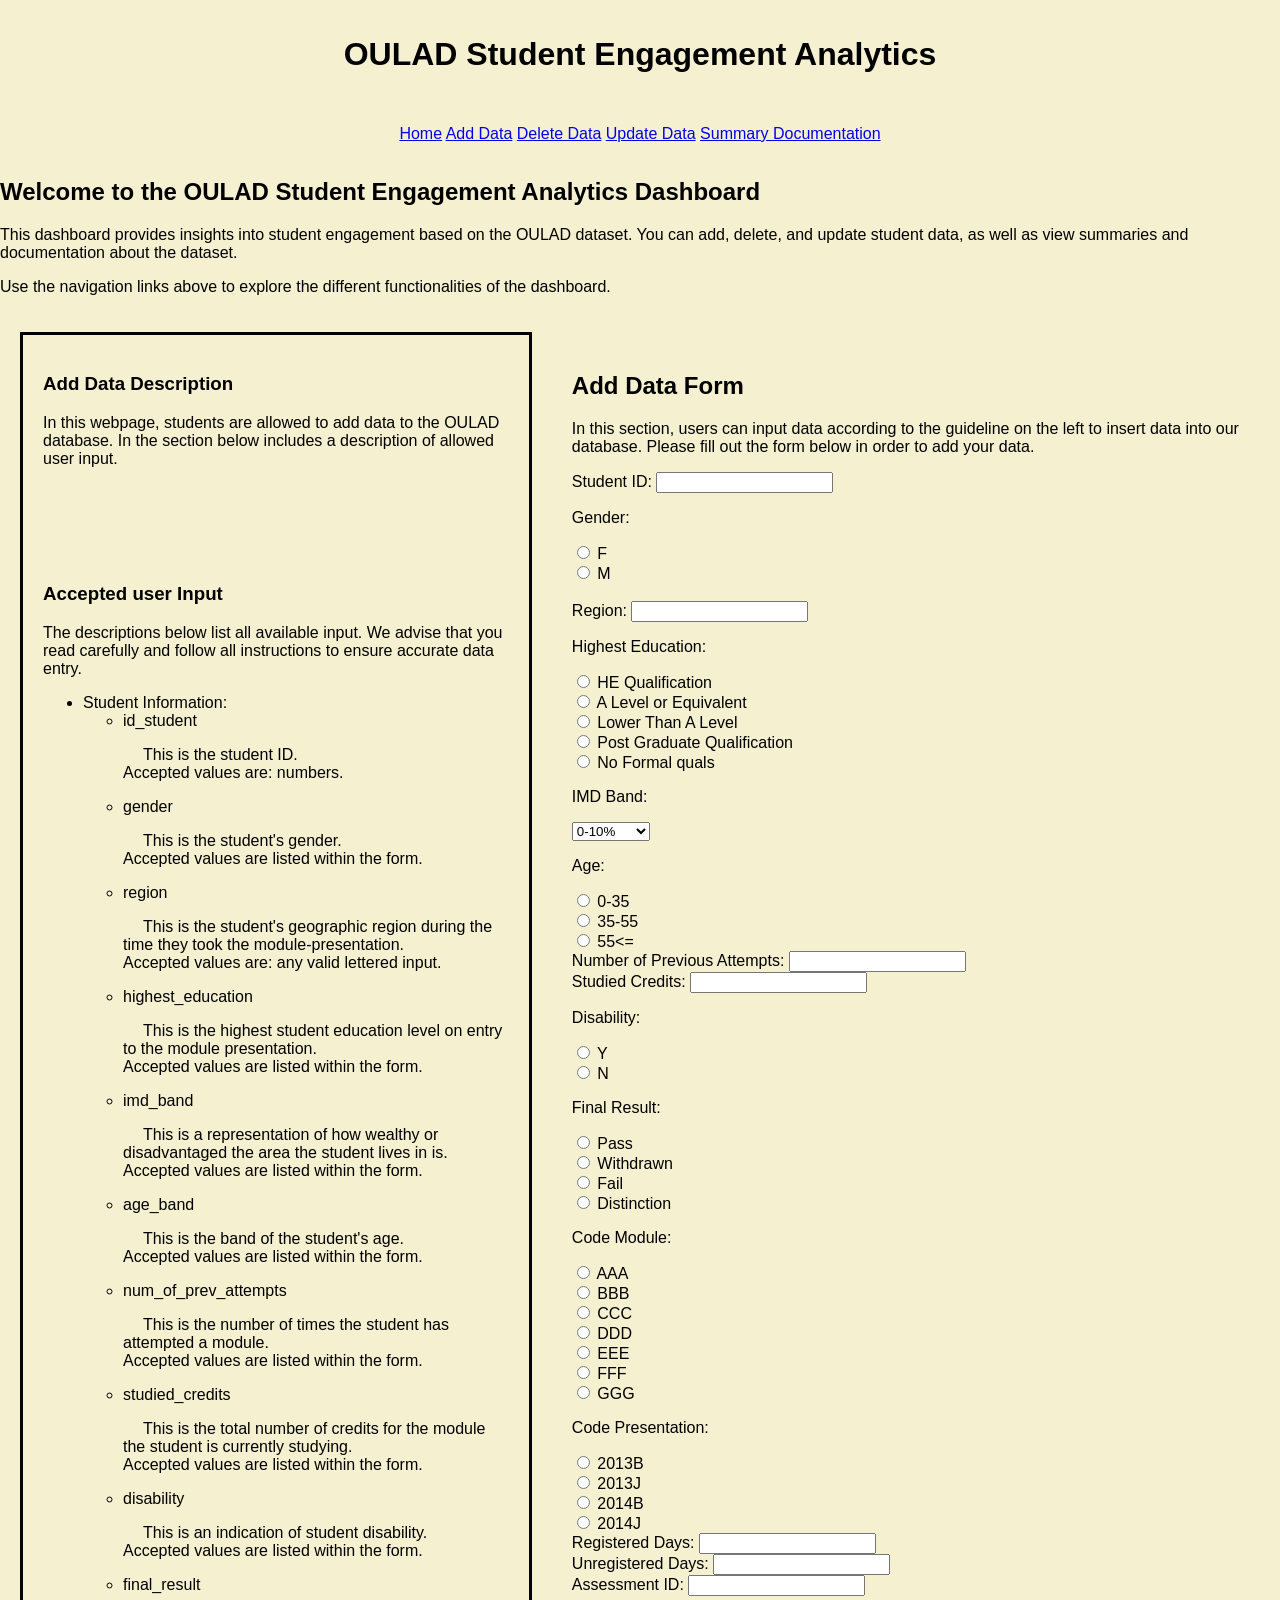
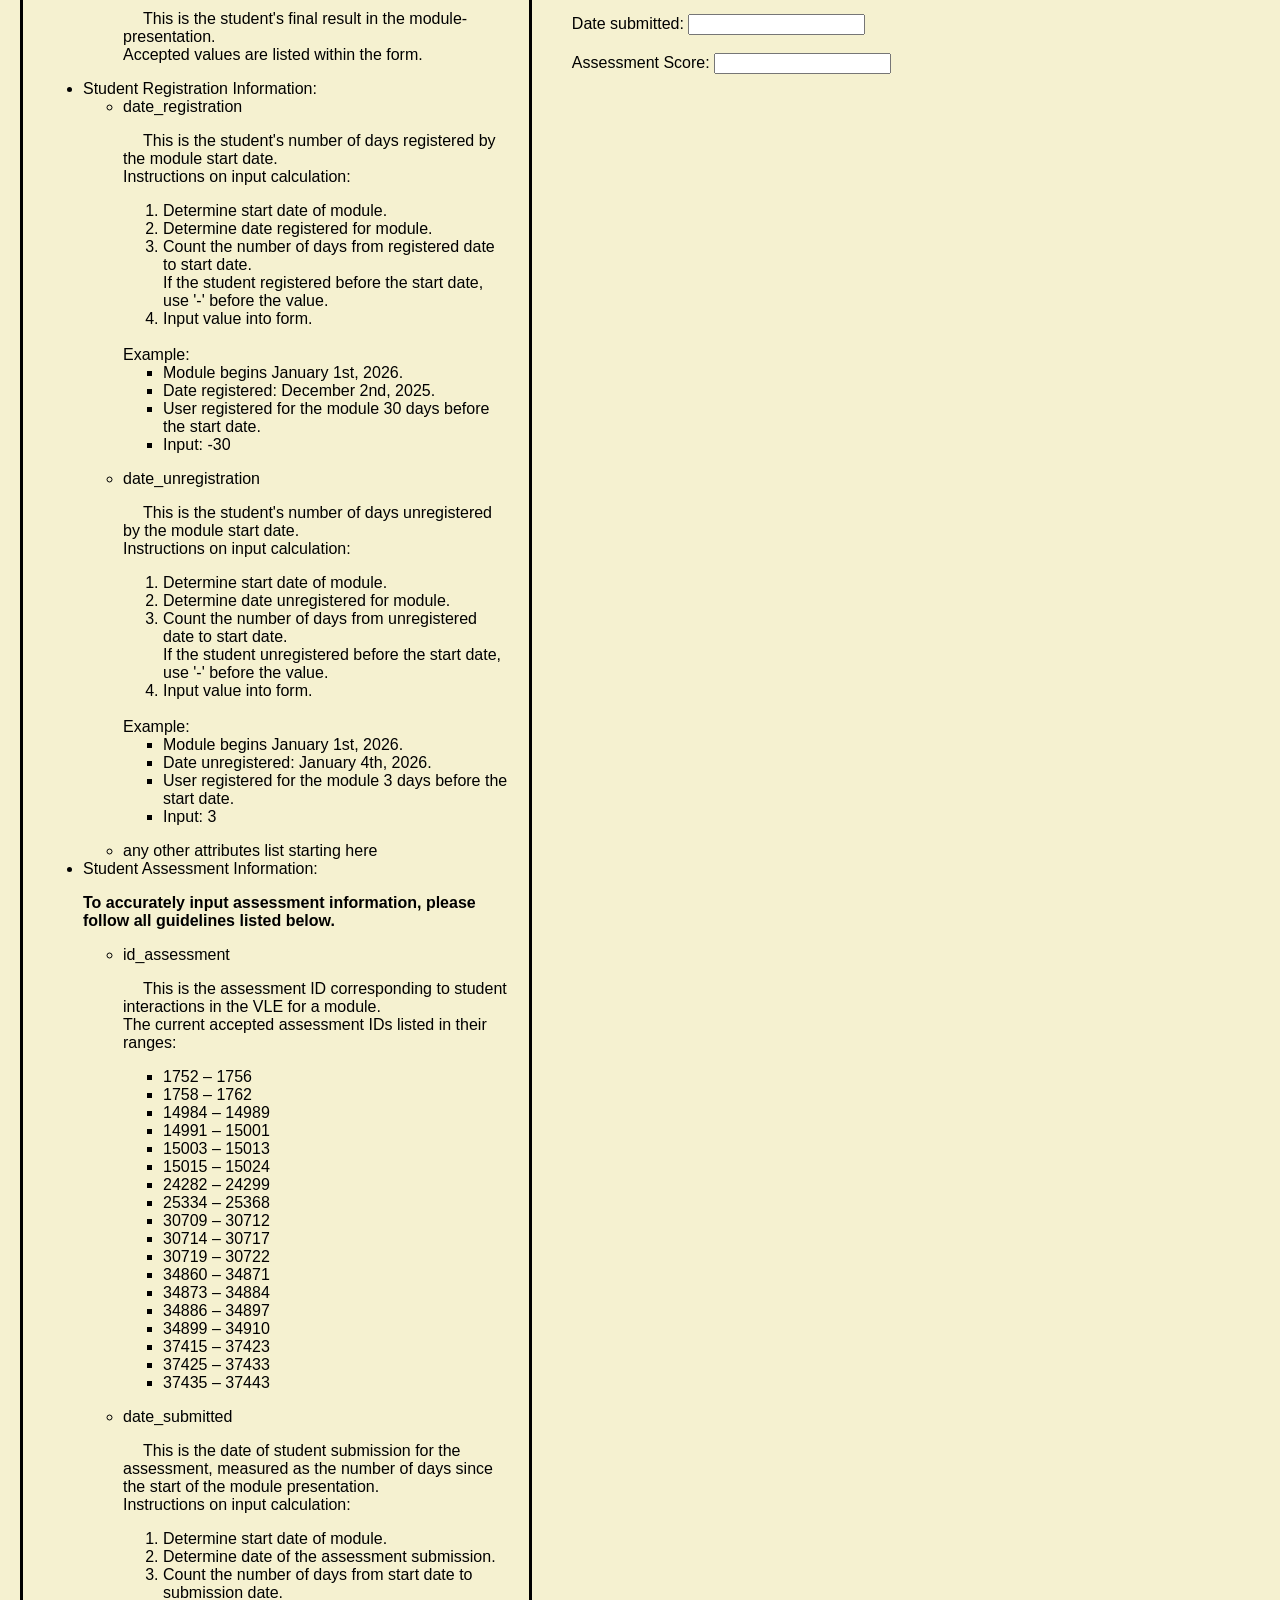
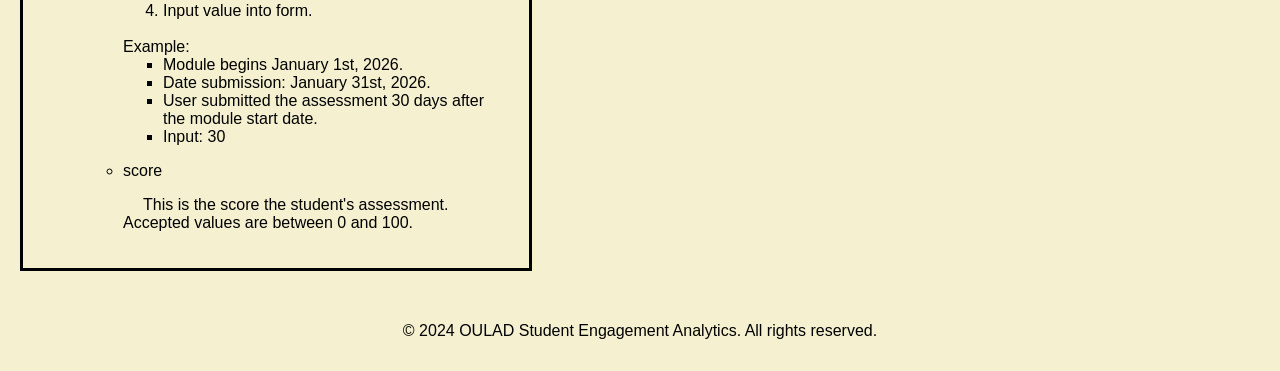
==== add.html @ 252de6c4 "Update add.html" ====
<!DOCTYPE html>
<html lang="en">
<head>
    <meta charset="UTF-8">
    <meta name="viewport" content="width=device-width, initial-scale=1.0">
    <title>Add Data - OULAD</title>
    <link rel="stylesheet" href="style.css">
</head>
<body>
    <header>
        <h1>OULAD Student Engagement Analytics</h1>
    </header>
    <nav>
        <a href="index.html">Home</a>
        <a href="add.html">Add Data</a>
        <a href="delete.html">Delete Data</a>
        <a href="update.html">Update Data</a>
        <a href="summary.html">Summary </a>
        <a href="docs.html">Documentation</a>
    </nav>
    <main>
        <h2>Welcome to the OULAD Student Engagement Analytics Dashboard</h2>
        <p>This dashboard provides insights into student engagement based on the OULAD dataset. You can add, delete, and update student data, as well as view summaries and documentation about the dataset.</p>
        <p>Use the navigation links above to explore the different functionalities of the dashboard.</p>
    </main>

    <div class="main-content">
        <div class="left">
                <div class="box">
                    <h3>Add Data Description</h3>
                    <p>In this webpage, students are allowed to add data to the OULAD database. In the section below includes a description of allowed user input.
                    </p>
                </div>
                <div class="box">
                    <h3>Accepted user Input</h3>
                    <p>The descriptions below list all available input. We advise that you read carefully and follow all instructions to ensure 
                    accurate data entry.</p>

                    <!-- grouping based off tables -->
                    <ul>
                        <li>Student Information:
                            <ul>
                                <li>id_student
                                    <p style="text-indent: 20px;">This is the student ID.<br>
                                    Accepted values are: numbers.
                                    </p>
                                </li>
                                <li>gender
                                    <p style="text-indent: 20px;">This is the student's gender.<br>
                                    Accepted values are listed within the form.
                                    </p>
                                </li>
                                <li>region
                                    <p style="text-indent: 20px;">This is the student's geographic region during the time they took the module-presentation.<br>
                                    Accepted values are: any valid lettered input.
                                    </p>
                                </li>
                                <li>highest_education
                                    <p style="text-indent: 20px;">This is the highest student education level on entry to the module presentation.<br>
                                    Accepted values are listed within the form.
                                    </p>
                                </li>
                                <li>imd_band
                                    <p style="text-indent: 20px;">This is a representation of how wealthy or disadvantaged the area the student lives in is.<br>
                                    Accepted values are listed within the form.
                                    </p>
                                </li>
                                <li>age_band
                                    <p style="text-indent: 20px;">This is the band of the student's age.<br>
                                    Accepted values are listed within the form.
                                    </p>
                                </li>
                                <li>num_of_prev_attempts
                                    <p style="text-indent: 20px;">This is the number of times the student has attempted a module.<br>
                                    Accepted values are listed within the form.
                                    </p>
                                </li>
                                <li>studied_credits
                                    <p style="text-indent: 20px;">This is the total number of credits for the module the student is currently studying.<br>
                                    Accepted values are listed within the form.
                                    </p>
                                </li>
                                <li>disability
                                    <p style="text-indent: 20px;">This is an indication of student disability.<br>
                                    Accepted values are listed within the form.
                                    </p>
                                </li>
                                <li>final_result
                                    <p style="text-indent: 20px;">This is the student's final result in the module-presentation.<br>
                                    Accepted values are listed within the form.
                                    </p>
                                </li>
                            </ul>
                        </li>
                        <li>Student Registration Information:
                            <ul>
                                <li>date_registration
                                    <p style="text-indent: 20px;">This is the student's number of days registered by the module start date.<br>
                                        Instructions on input calculation:
                                        <ol>
                                            <li>Determine start date of module.</li>
                                            <li>Determine date registered for module.</li>
                                            <li>Count the number of days from registered date to start date.<br>
                                            If the student registered before the start date, use '-' before the value.</li>
                                            <li>Input value into form.</li>
                                        </ol>
                                        <br>
                                        Example:<br>
                                        <ul>
                                            <li>Module begins January 1st, 2026.</li>
                                            <li>Date registered: December 2nd, 2025.</li>
                                            <li>User registered for the module 30 days before the start date.</li>
                                            <li>Input: -30</li>
                                        </ul>
                                    </p> 
                                </li>
                                <li>date_unregistration
                                    <p style="text-indent: 20px;">This is the student's number of days unregistered by the module start date.<br>
                                        Instructions on input calculation:
                                        <ol>
                                            <li>Determine start date of module.</li>
                                            <li>Determine date unregistered for module.</li>
                                            <li>Count the number of days from unregistered date to start date.<br>
                                            If the student unregistered before the start date, use '-' before the value.</li>
                                            <li>Input value into form.</li>
                                        </ol>
                                        <br>
                                        Example:<br>
                                        <ul>
                                            <li>Module begins January 1st, 2026.</li>
                                            <li>Date unregistered: January 4th, 2026.</li>
                                            <li>User registered for the module 3 days before the start date.</li>
                                            <li>Input: 3</li>
                                        </ul>
                                    </p> 
                                </li>
                                <li>any other attributes list starting here</li>
                            </ul>
                        </li>
                        <li>Student Assessment Information:
                            <p><strong>To accurately input assessment information, please follow all guidelines listed below.</strong></p>
                            <ul>
                                <li>id_assessment
                                    <p style="text-indent: 20px;">This is the assessment ID corresponding to student interactions in the VLE for a module.<br>
                                        The current accepted assessment IDs listed in their ranges:<br>
                                        <ul>
                                            <li>1752 – 1756</li>
                                            <li>1758 – 1762</li>
                                            <li>14984 – 14989</li>
                                            <li>14991 – 15001</li>
                                            <li>15003 – 15013</li>
                                            <li>15015 – 15024</li>
                                            <li>24282 – 24299</li>
                                            <li>25334 – 25368</li>
                                            <li>30709 – 30712</li>
                                            <li>30714 – 30717</li>
                                            <li>30719 – 30722</li>
                                            <li>34860 – 34871</li>
                                            <li>34873 – 34884</li>
                                            <li>34886 – 34897</li>
                                            <li>34899 – 34910</li>
                                            <li>37415 – 37423</li>
                                            <li>37425 – 37433</li>
                                            <li>37435 – 37443</li>
                                        </ul>
                                    </p>
                                </li>
                                <li>date_submitted
                                    <p style="text-indent: 20px;">This is the date of student submission for the assessment, measured as the number of days since the start of the module presentation.<br>
                                        Instructions on input calculation:
                                        <ol>
                                            <li>Determine start date of module.</li>
                                            <li>Determine date of the assessment submission.</li>
                                            <li>Count the number of days from start date to submission date.<br>
                                            <li>Input value into form.</li>
                                        </ol>
                                        <br>
                                        Example:<br>
                                        <ul>
                                            <li>Module begins January 1st, 2026.</li>
                                            <li>Date submission: January 31st, 2026.</li>
                                            <li>User submitted the assessment 30 days after the module start date.</li>
                                            <li>Input: 30</li>
                                        </ul>
                                    </p>
                                </li>
                                <li>score
                                    <p style="text-indent: 20px;">This is the score the student's assessment.<br>
                                        Accepted values are between 0 and 100.
                                </li>
                            </ul>
                        </li>
                    </ul>

                </div>
        </div>

        <div class="right">
            <div class="box big">
                <h2>Add Data Form</h2>
                <p>In this section, users can input data according to the guideline on the left to insert data into our database. Please fill out the form below in order to add your data.</p>

                <!-- STUDENT INPUT FORM -->
                <form>
                    <label for="id_student">Student ID:</label>
                    <input type="text" id="id_student" name="id_student">

                    <p>Gender:</p>
                    <input type="radio" id="female" name="gender" value="F">
                    <label for="female">F</label><br>
                    <input type="radio" id="male" name="gender" value="M">
                    <label for="male">M</label><br>

                    <br>

                    <label for="region">Region:</label>
                    <input type="text" id="region" name="region">

                    <p>Highest Education:</p>
                    <input type="radio" id="HEQual" name="highest_education" value="HE">
                    <label for="HEQual">HE Qualification</label><br>
                    <input type="radio" id="AboveALvl" name="highest_education" value="AboveA">
                    <label for="AboveALvl">A Level or Equivalent</label><br>
                    <input type="radio" id="BelowALvl" name="highest_education" value="BelowA">
                    <label for="BelowALvl">Lower Than A Level</label><br>
                    <input type="radio" id="PostGrad" name="highest_education" value="PostGQual">
                    <label for="PostGrad">Post Graduate Qualification</label><br>
                    <input type="radio" id="NoQual" name="highest_education" value="NoFQual">
                    <label for="NoQual">No Formal quals</label><br>

                    <p>IMD Band:</p>
                    <select name="imd_band">
                      <option value="0-10%">0-10%</option>
                      <option value="10-20%">10-20%</option>
                      <option value="20-30%">20-30%</option>
                      <option value="30-40%">30-40%</option>
                      <option value="40-50%">40-50%</option>
                      <option value="50-60%">50-60%</option>
                      <option value="60-70%">60-70%</option>
                      <option value="70-80%">70-80%</option>
                      <option value="80-90%">80-90%</option>
                      <option value="90-100%">90-100%</option>
                      <option value="NULL">Unknown</option>
                    </select>

                    <p>Age:</p>
                    <input type="radio" id="under35" name="age_band" value="under35">
                    <label for="under35">0-35</label><br>
                    <input type="radio" id="35to55" name="age_band" value="35to55">
                    <label for="35to55">35-55</label><br>
                    <input type="radio" id="over55" name="age_band" value="over55">
                    <label for="over55">55<=</label><br>

                    <label for="num_of_prev_attempts">Number of Previous Attempts:</label>
                    <input type="text" id="num_of_prev_attempts" name="num_of_prev_attempts"><br>

                    <label for="studiedCredits">Studied Credits:</label>
                    <input type="text" id="studiedCredits" name="studied_credits">

                    <p>Disability:</p>
                    <input type="radio" id="yes" name="disability" value="Y">
                    <label for="yes">Y</label><br>
                    <input type="radio" id="no" name="disability" value="N">
                    <label for="no">N</label><br>

                    <p>Final Result:</p>
                    <input type="radio" id="pass" name="final_result" value="P">
                    <label for="pass">Pass</label><br>
                    <input type="radio" id="withdrawn" name="final_result" value="W">
                    <label for="withdrawn">Withdrawn</label><br>
                    <input type="radio" id="fail" name="final_result" value="F">
                    <label for="fail">Fail</label><br>
                    <input type="radio" id="distinction" name="final_result" value="D">
                    <label for="distinction">Distinction</label>

                    <!-- STUDENT MODULE REGISTRATION INFO -->
                    
                    <p>Code Module:</p>
                    <input type="radio" id="aaa" name="code_module" value="A">
                    <label for="aaa">AAA</label><br>
                    <input type="radio" id="bbb" name="code_module" value="B">
                    <label for="bbb">BBB</label><br>
                    <input type="radio" id="ccc" name="code_module" value="C">
                    <label for="ccc">CCC</label><br>
                    <input type="radio" id="ddd" name="code_module" value="D">
                    <label for="ddd">DDD</label><br>
                    <input type="radio" id="eee" name="code_module" value="E">
                    <label for="eee">EEE</label><br>
                    <input type="radio" id="fff" name="code_module" value="F">
                    <label for="fff">FFF</label><br>
                    <input type="radio" id="ggg" name="code_module" value="G">
                    <label for="ggg">GGG</label>

                    <p>Code Presentation:</p>
                    <input type="radio" id="2013B" name="code_presentation" value="3B">
                    <label for="2013B">2013B</label><br>
                    <input type="radio" id="2013J" name="code_presentation" value="3J">
                    <label for="2013J">2013J</label><br>
                    <input type="radio" id="2014B" name="code_presentation" value="4B">
                    <label for="2014B">2014B</label><br>
                    <input type="radio" id="2014J" name="code_presentation" value="4J">
                    <label for="2014J">2014J</label><br>

                    <label for="registeredDays">Registered Days:</label>
                    <input type="text" id="registeredDays" name="date_registration"><br>

                    <label for="unregisteredDays">Unregistered Days:</label>
                    <input type="text" id="unregisteredDays" name="date_unregistration"><br>

                    <!-- STUDENT ASSESSMENT INFO -->

                    <label for="assessmentID">Assessment ID:</label>
                    <input type="text" id="id_assessment" name="assessID"><br>
                        
                    <br>
                    
                    <label for="submissionDate">Date submitted:</label>
                    <input type="text" id="date_submitted" name="subDate"><br>

                     <br>

                    <label for="score">Assessment Score:</label>
                    <input type="text" id="score" name="score"><br>

                    
                </form>
                
            </div>
        </div>
    </div>
    
    
    <footer>
        <p>&copy; 2024 OULAD Student Engagement Analytics. All rights reserved.</p>
    </footer>
</body>
</html>
---- style.css ----
body {
  font-family: Arial, sans-serif;
  margin: 0;
  padding: 0;
  background-color: #f5f1d0;
}

header, nav, footer {
  padding: 15px;
  text-align: center;
}

.main-content {
  display: flex;
  gap: 20px;
  padding: 20px;
}

.left {
  display: flex;
  flex-direction: column;
  border-style: solid;
  gap: 40px;
  width: 50%;
}

.right {
  width: 70%;
}

.box {
  padding: 20px;
  min-height: 100px;
}
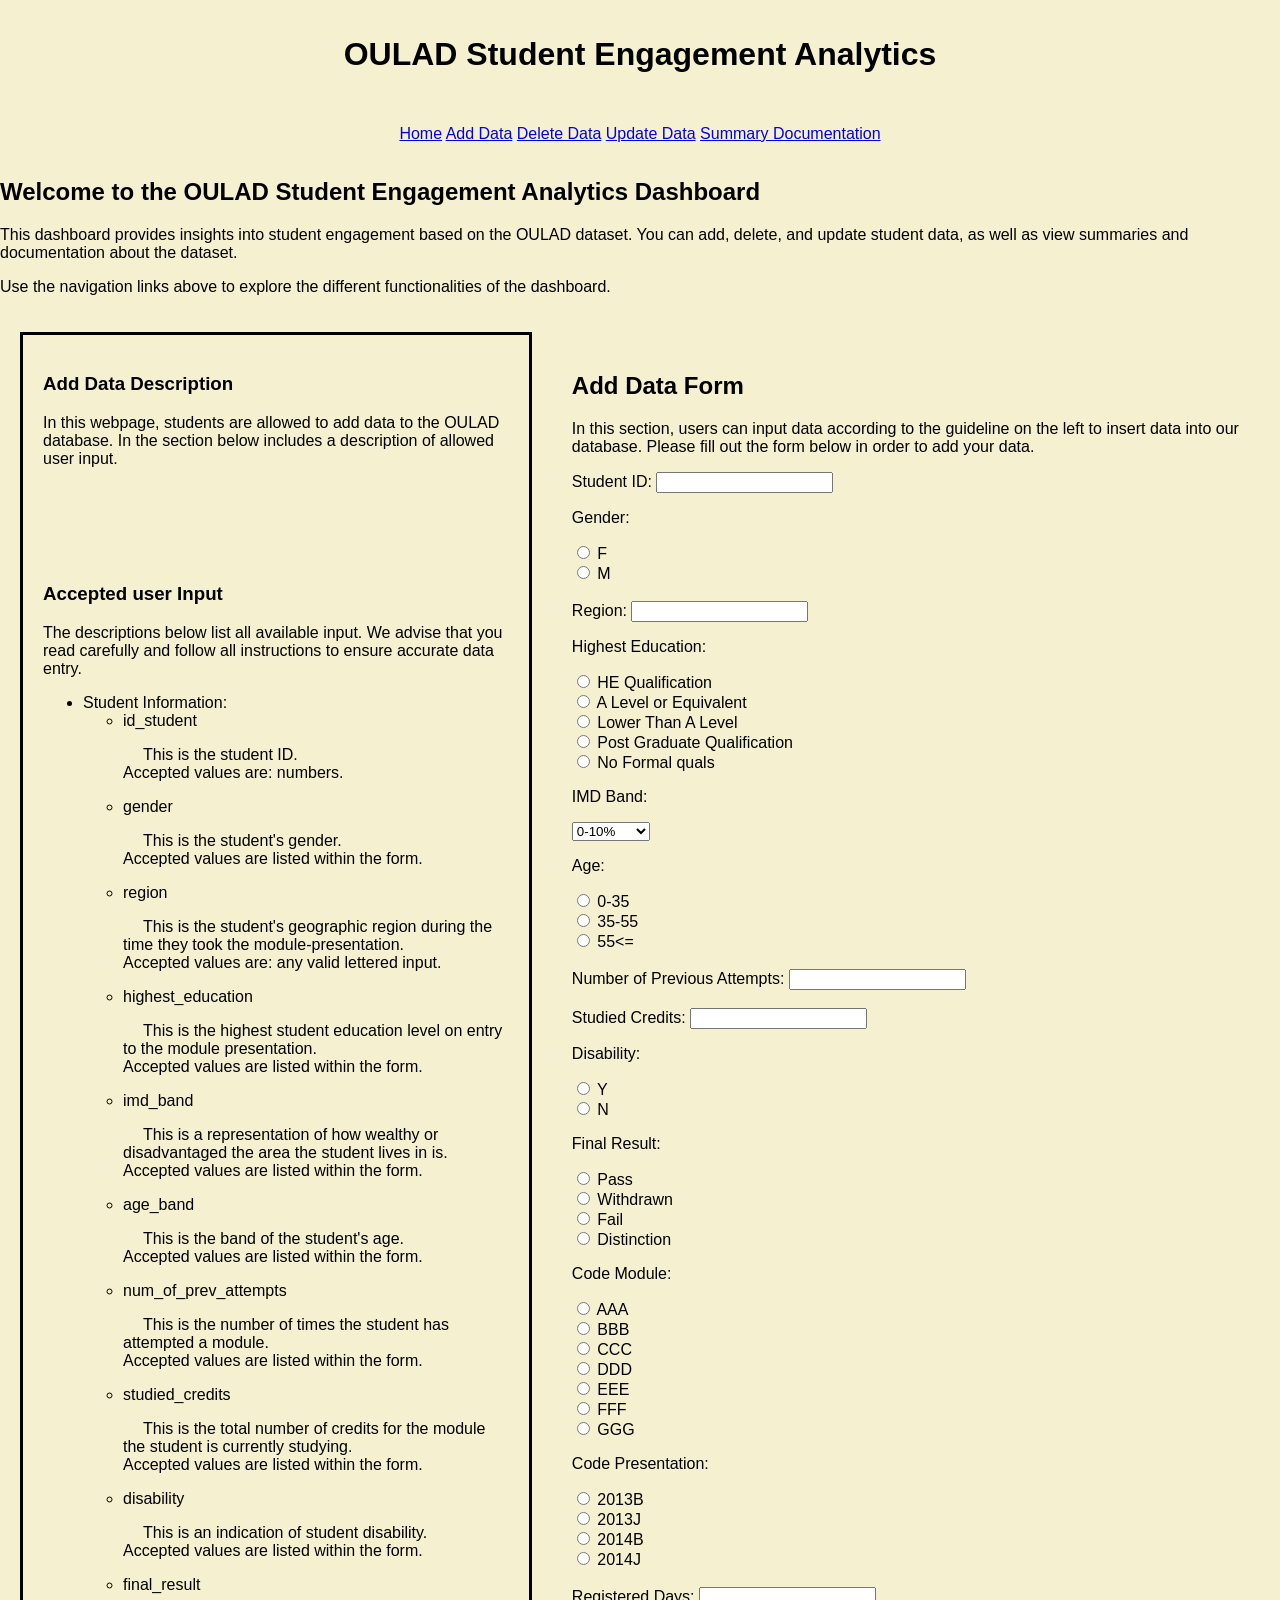
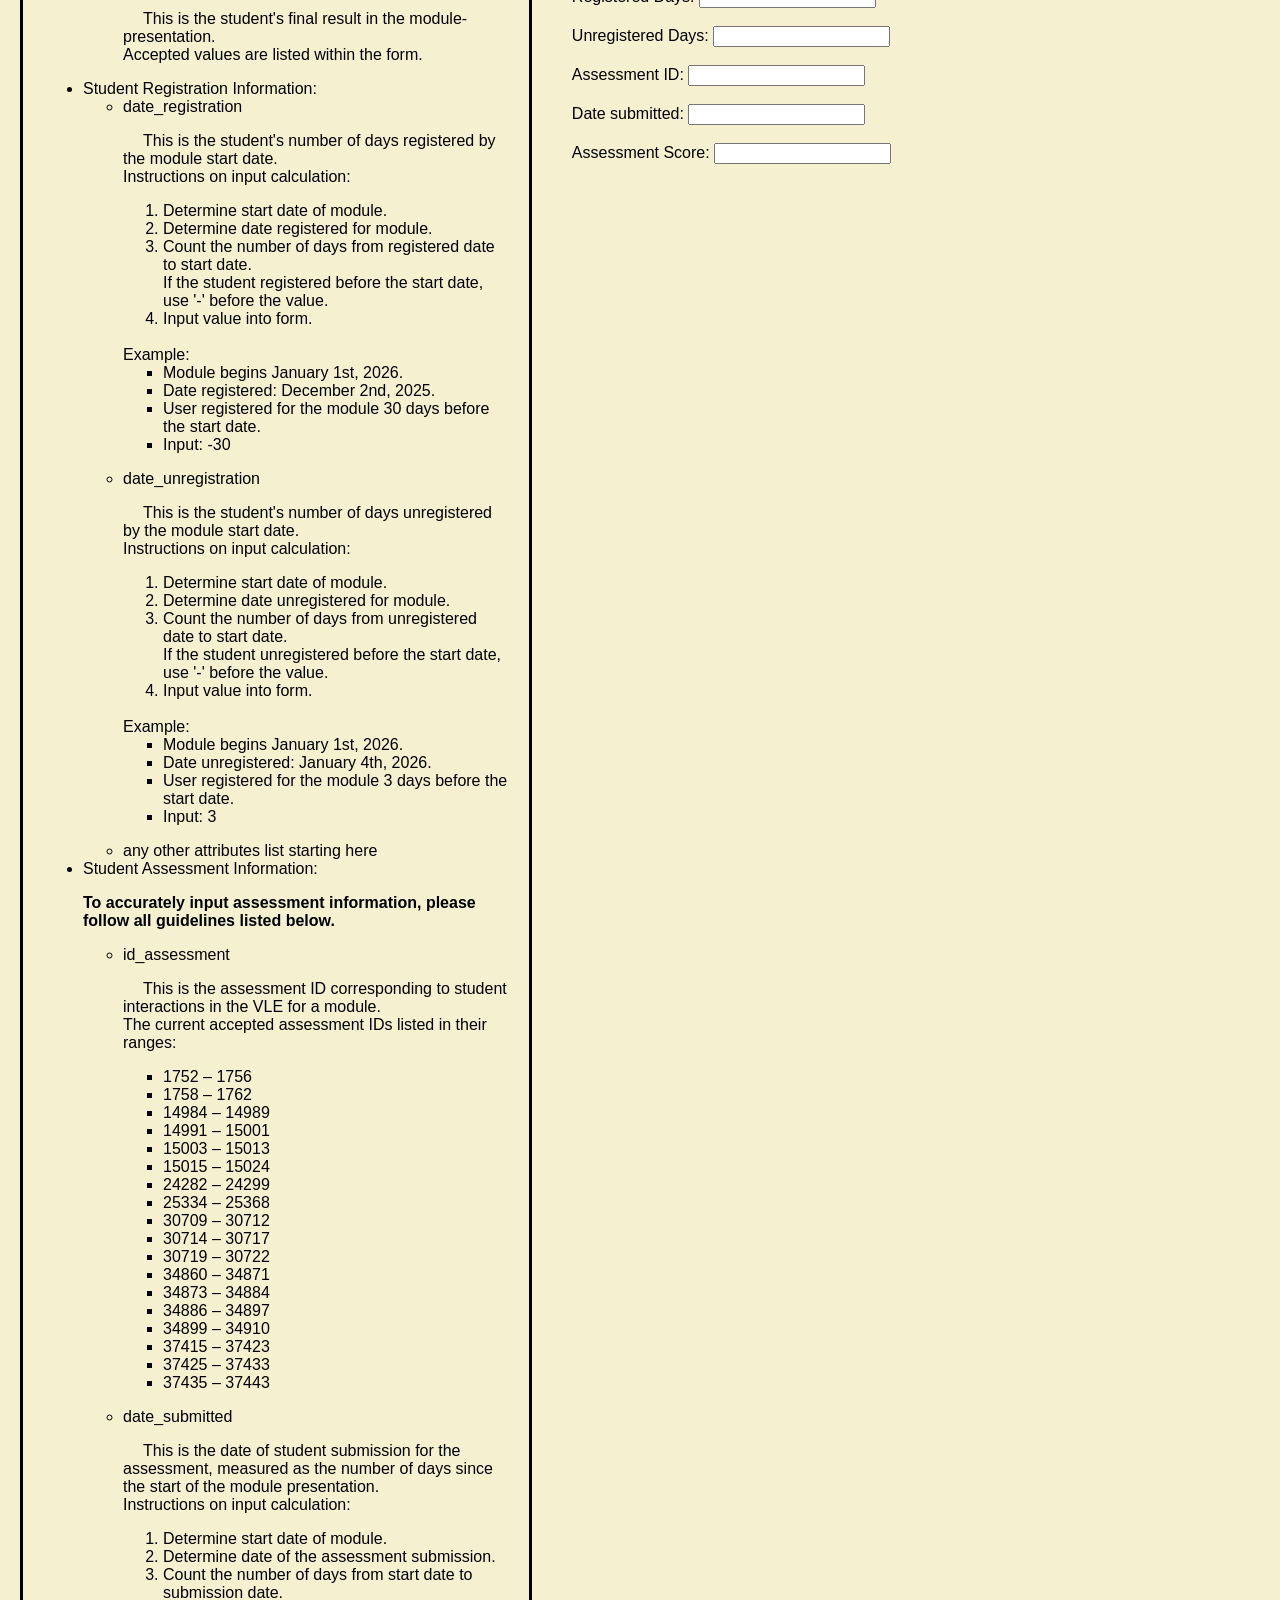
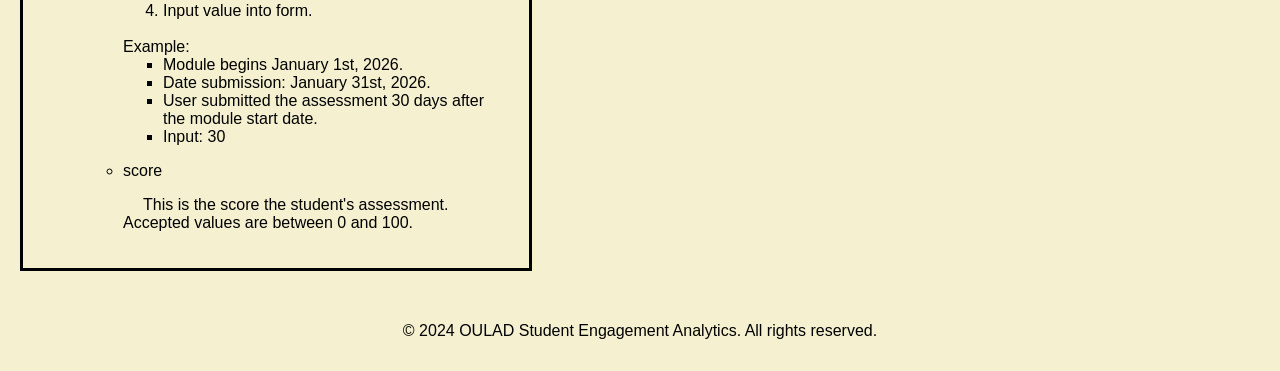
==== commit 6097c56b: "Update add.html" ====
--- a/add.html
+++ b/add.html
@@ -251,8 +251,12 @@
                     <input type="radio" id="over55" name="age_band" value="over55">
                     <label for="over55">55<=</label><br>
 
+                    <br>
+
                     <label for="num_of_prev_attempts">Number of Previous Attempts:</label>
                     <input type="text" id="num_of_prev_attempts" name="num_of_prev_attempts"><br>
+
+                    <br>
 
                     <label for="studiedCredits">Studied Credits:</label>
                     <input type="text" id="studiedCredits" name="studied_credits">
@@ -301,11 +305,17 @@
                     <input type="radio" id="2014J" name="code_presentation" value="4J">
                     <label for="2014J">2014J</label><br>
 
+                    <br>
+
                     <label for="registeredDays">Registered Days:</label>
                     <input type="text" id="registeredDays" name="date_registration"><br>
 
+                    <br>
+
                     <label for="unregisteredDays">Unregistered Days:</label>
                     <input type="text" id="unregisteredDays" name="date_unregistration"><br>
+
+                    <br>
 
                     <!-- STUDENT ASSESSMENT INFO -->
 
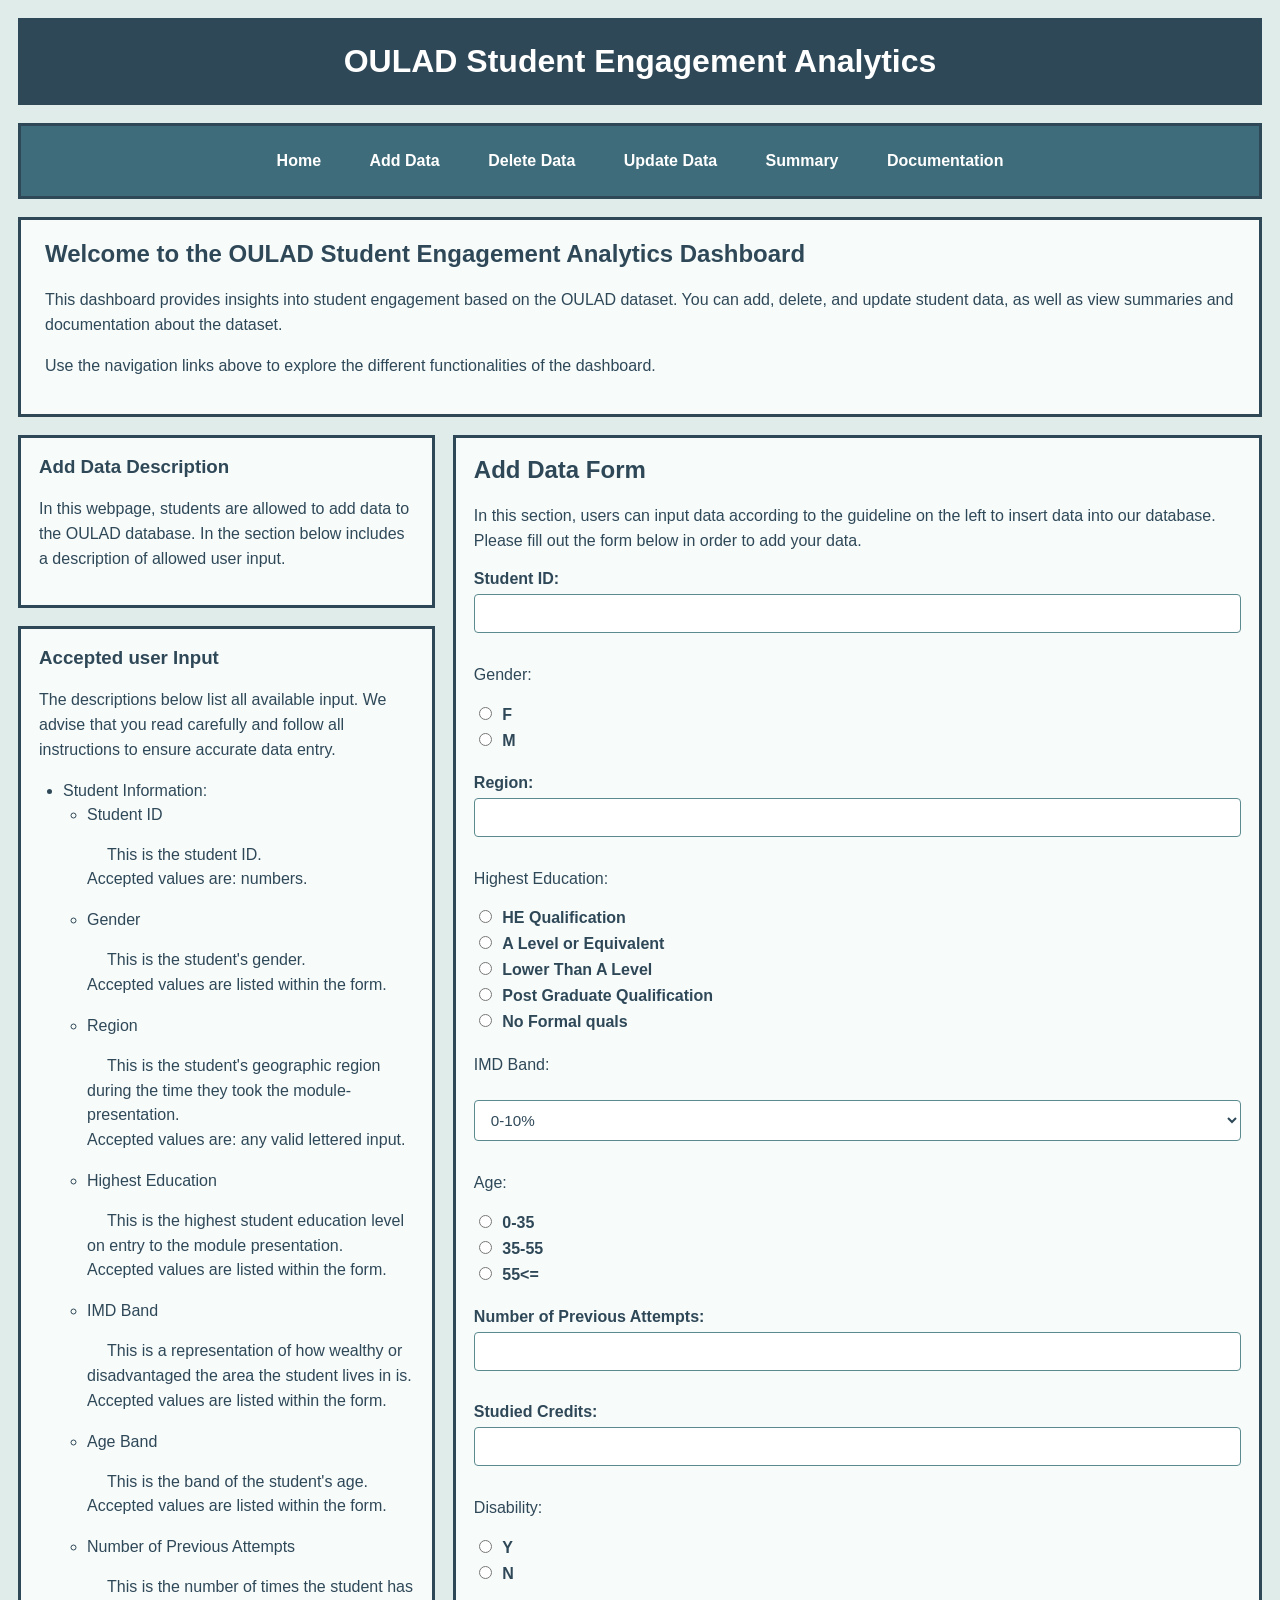
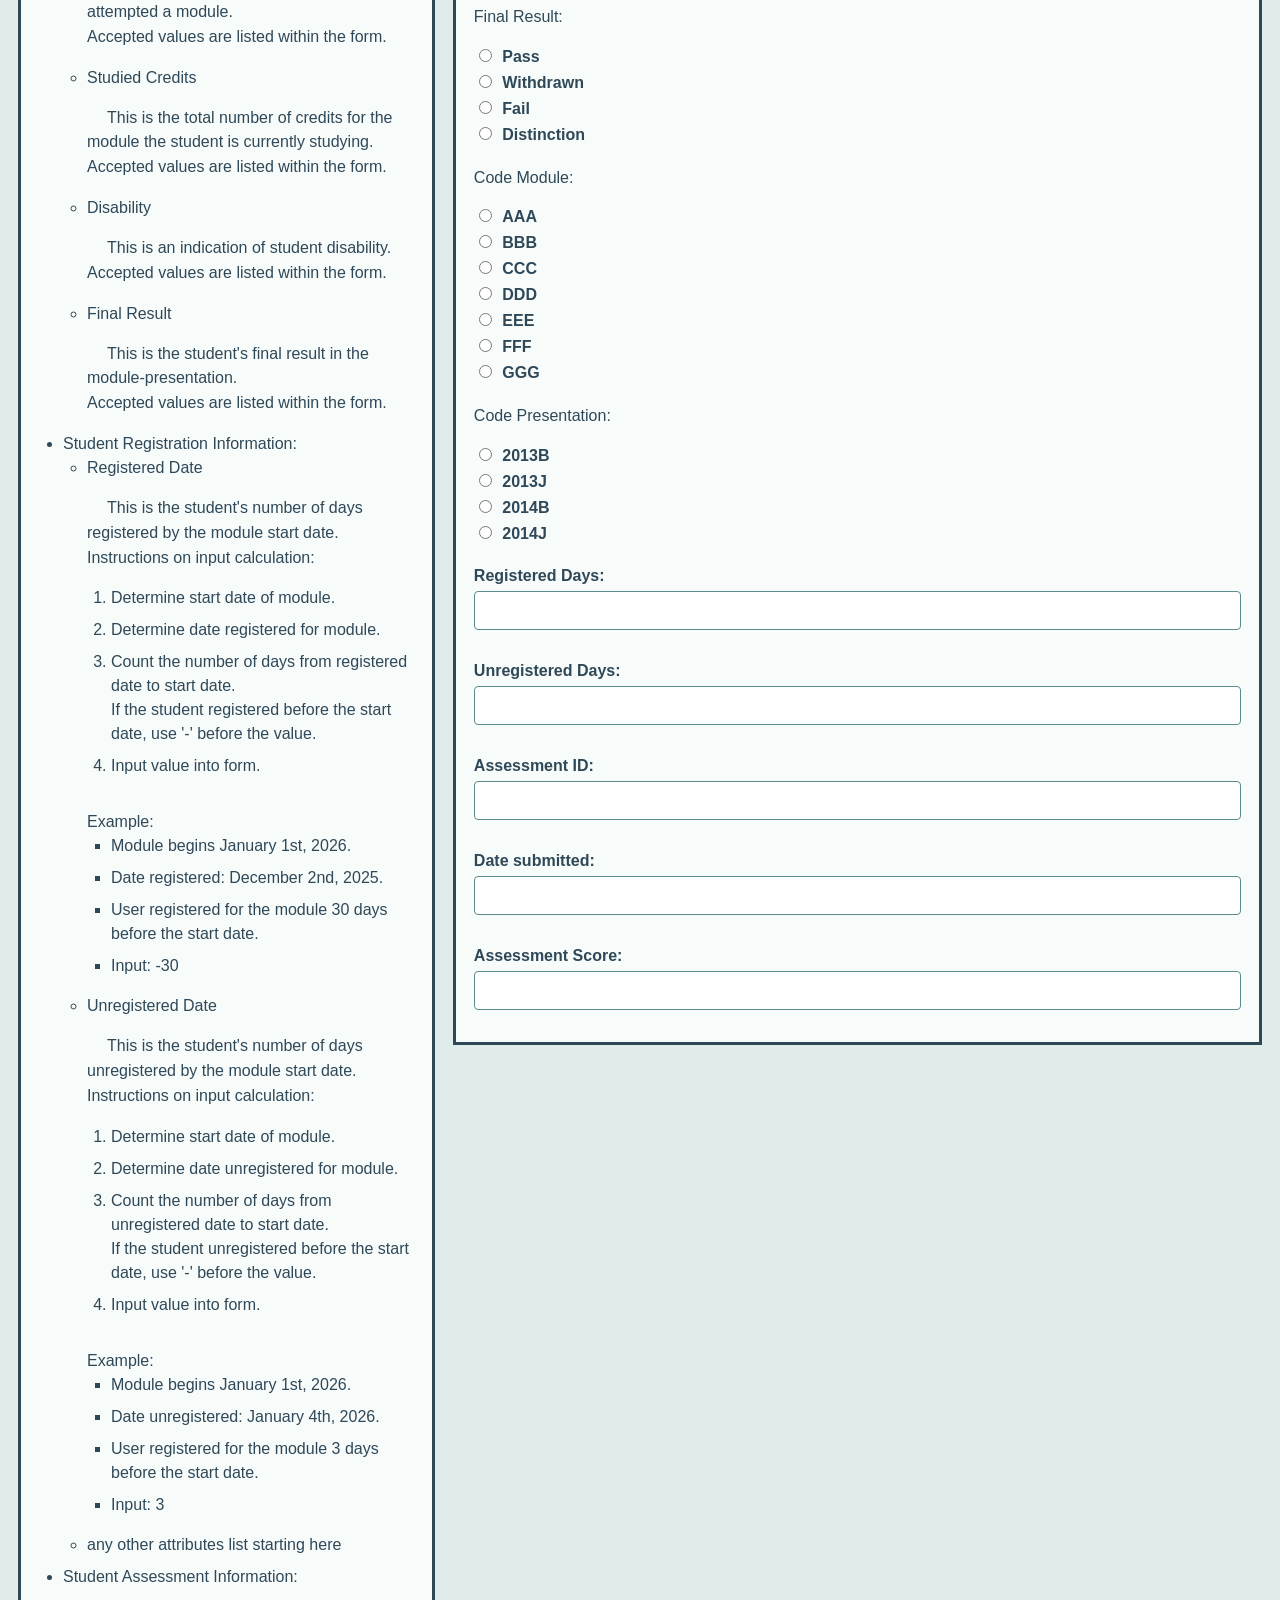
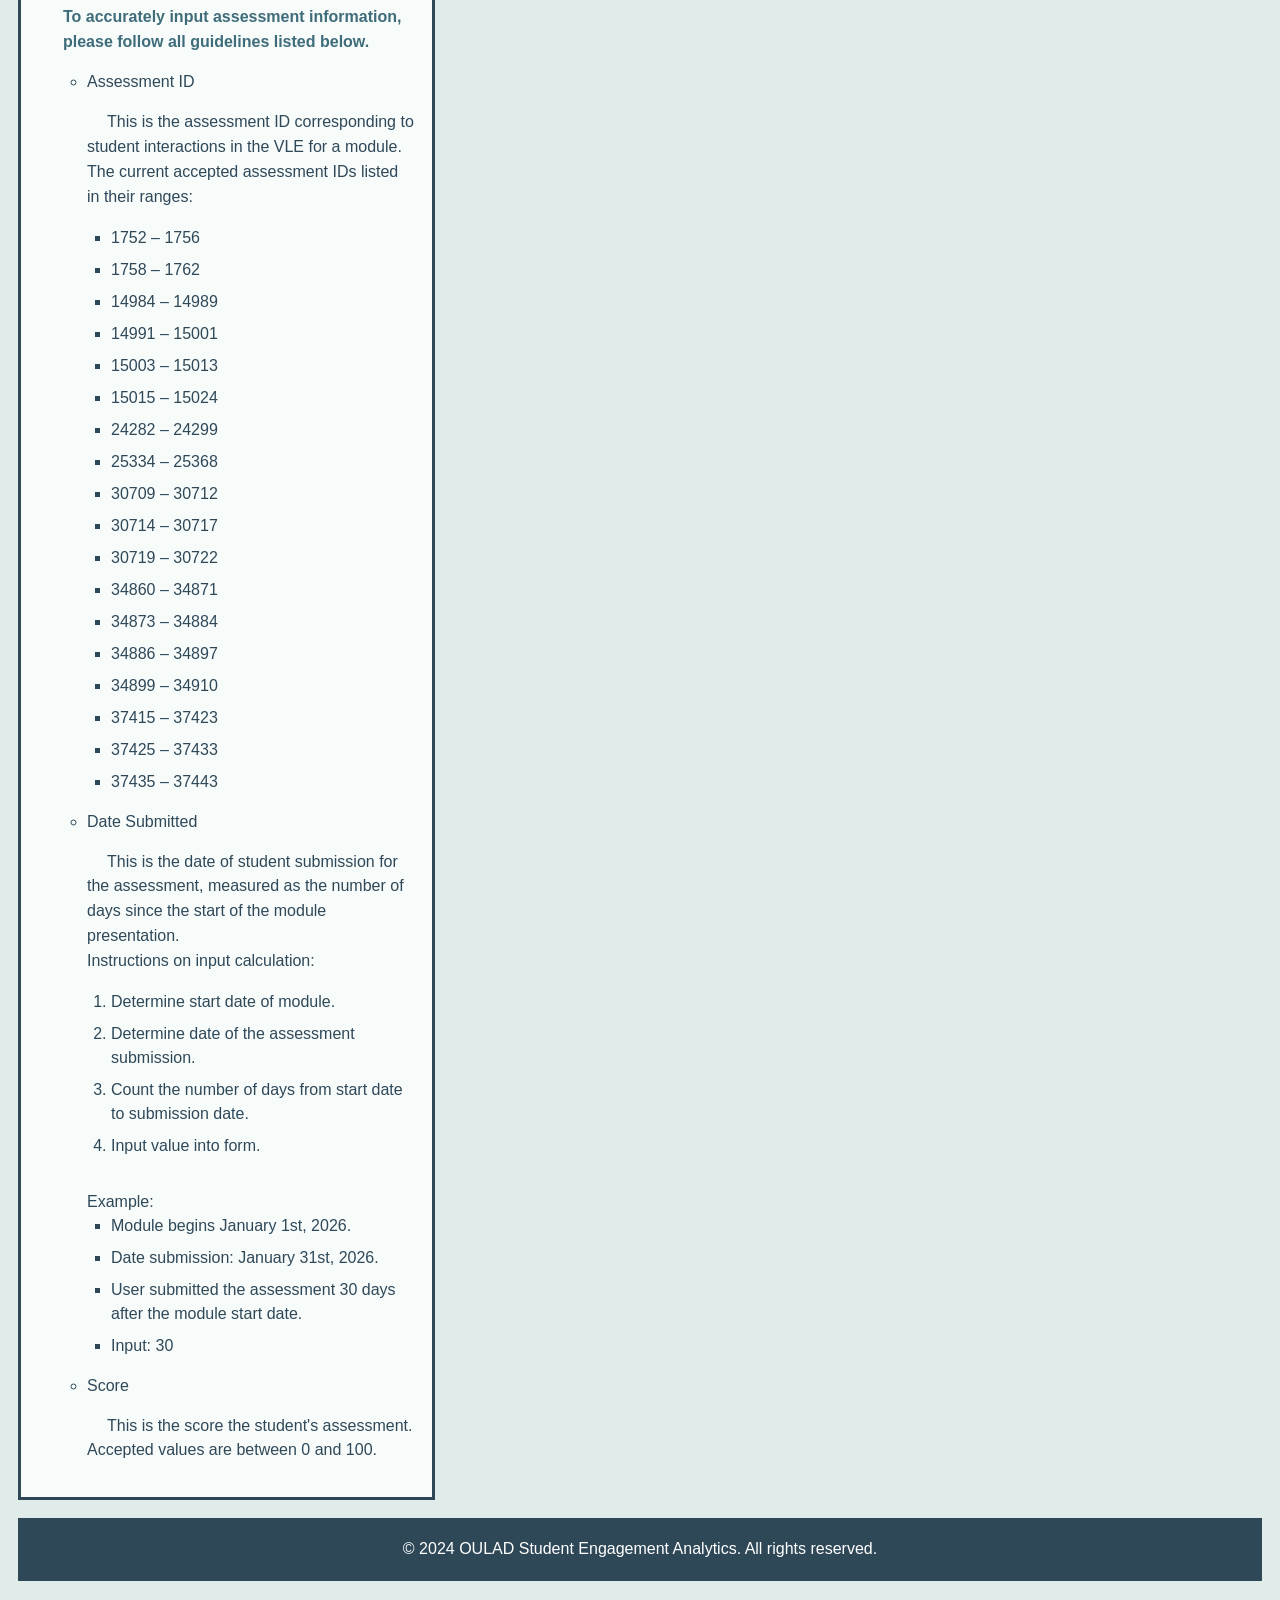
==== commit 63995e58: "Update add.html" ====
--- a/add.html
+++ b/add.html
@@ -40,52 +40,52 @@
                     <ul>
                         <li>Student Information:
                             <ul>
-                                <li>id_student
+                                <li>Student ID
                                     <p style="text-indent: 20px;">This is the student ID.<br>
                                     Accepted values are: numbers.
                                     </p>
                                 </li>
-                                <li>gender
+                                <li>Gender
                                     <p style="text-indent: 20px;">This is the student's gender.<br>
                                     Accepted values are listed within the form.
                                     </p>
                                 </li>
-                                <li>region
+                                <li>Region
                                     <p style="text-indent: 20px;">This is the student's geographic region during the time they took the module-presentation.<br>
                                     Accepted values are: any valid lettered input.
                                     </p>
                                 </li>
-                                <li>highest_education
+                                <li>Highest Education
                                     <p style="text-indent: 20px;">This is the highest student education level on entry to the module presentation.<br>
                                     Accepted values are listed within the form.
                                     </p>
                                 </li>
-                                <li>imd_band
+                                <li>IMD Band
                                     <p style="text-indent: 20px;">This is a representation of how wealthy or disadvantaged the area the student lives in is.<br>
                                     Accepted values are listed within the form.
                                     </p>
                                 </li>
-                                <li>age_band
+                                <li>Age Band
                                     <p style="text-indent: 20px;">This is the band of the student's age.<br>
                                     Accepted values are listed within the form.
                                     </p>
                                 </li>
-                                <li>num_of_prev_attempts
+                                <li>Number of Previous Attempts
                                     <p style="text-indent: 20px;">This is the number of times the student has attempted a module.<br>
                                     Accepted values are listed within the form.
                                     </p>
                                 </li>
-                                <li>studied_credits
+                                <li>Studied Credits
                                     <p style="text-indent: 20px;">This is the total number of credits for the module the student is currently studying.<br>
                                     Accepted values are listed within the form.
                                     </p>
                                 </li>
-                                <li>disability
+                                <li>Disability
                                     <p style="text-indent: 20px;">This is an indication of student disability.<br>
                                     Accepted values are listed within the form.
                                     </p>
                                 </li>
-                                <li>final_result
+                                <li>Final Result
                                     <p style="text-indent: 20px;">This is the student's final result in the module-presentation.<br>
                                     Accepted values are listed within the form.
                                     </p>
@@ -94,7 +94,7 @@
                         </li>
                         <li>Student Registration Information:
                             <ul>
-                                <li>date_registration
+                                <li>Registered Date
                                     <p style="text-indent: 20px;">This is the student's number of days registered by the module start date.<br>
                                         Instructions on input calculation:
                                         <ol>
@@ -114,7 +114,7 @@
                                         </ul>
                                     </p> 
                                 </li>
-                                <li>date_unregistration
+                                <li>Unregistered Date
                                     <p style="text-indent: 20px;">This is the student's number of days unregistered by the module start date.<br>
                                         Instructions on input calculation:
                                         <ol>
@@ -140,7 +140,7 @@
                         <li>Student Assessment Information:
                             <p><strong>To accurately input assessment information, please follow all guidelines listed below.</strong></p>
                             <ul>
-                                <li>id_assessment
+                                <li>Assessment ID
                                     <p style="text-indent: 20px;">This is the assessment ID corresponding to student interactions in the VLE for a module.<br>
                                         The current accepted assessment IDs listed in their ranges:<br>
                                         <ul>
@@ -165,7 +165,7 @@
                                         </ul>
                                     </p>
                                 </li>
-                                <li>date_submitted
+                                <li>Date Submitted
                                     <p style="text-indent: 20px;">This is the date of student submission for the assessment, measured as the number of days since the start of the module presentation.<br>
                                         Instructions on input calculation:
                                         <ol>
@@ -184,7 +184,7 @@
                                         </ul>
                                     </p>
                                 </li>
-                                <li>score
+                                <li>Score
                                     <p style="text-indent: 20px;">This is the score the student's assessment.<br>
                                         Accepted values are between 0 and 100.
                                 </li>
@@ -320,12 +320,12 @@
                     <!-- STUDENT ASSESSMENT INFO -->
 
                     <label for="assessmentID">Assessment ID:</label>
-                    <input type="text" id="id_assessment" name="assessID"><br>
+                    <input type="text" id="id_assessment" name="id_assessment"><br>
                         
                     <br>
                     
                     <label for="submissionDate">Date submitted:</label>
-                    <input type="text" id="date_submitted" name="subDate"><br>
+                    <input type="text" id="date_submitted" name="date_submitted"><br>
 
                      <br>
 
--- a/style.css
+++ b/style.css
@@ -1,34 +1,328 @@
+:root {
+  --deep-blue: #2f4858;
+  --slate-teal: #3f6c7a;
+  --dusty-teal: #5b8a8f;
+  --soft-teal: #8fb9b0;
+  --mist: #dfecea;
+  --cream: #f7fbfa;
+  --white: #ffffff;
+}
+
+* {
+  box-sizing: border-box;
+}
+
 body {
   font-family: Arial, sans-serif;
   margin: 0;
-  padding: 0;
-  background-color: #f5f1d0;
-}
-
-header, nav, footer {
-  padding: 15px;
+  padding: 18px;
+  background-color: var(--mist);
+  color: var(--deep-blue);
+}
+
+header,
+nav,
+main,
+footer,
+.main-content {
+  width: 100%;
+  max-width: 1400px;
+  margin: 0 auto 18px auto;
+}
+
+header,
+footer {
+  background-color: var(--deep-blue);
+  color: var(--white);
+  border: 3px solid var(--deep-blue);
+}
+
+header {
+  padding: 22px 16px;
   text-align: center;
+}
+
+header h1 {
+  margin: 0;
+  font-size: 2rem;
+  color: var(--white);
+}
+
+nav {
+  background-color: var(--slate-teal);
+  border: 3px solid var(--deep-blue);
+  padding: 14px 10px;
+  text-align: center;
+}
+
+nav a {
+  display: inline-block;
+  color: var(--white);
+  text-decoration: none;
+  font-weight: bold;
+  margin: 4px 8px;
+  padding: 8px 14px;
+  border-radius: 6px;
+}
+
+nav a:hover {
+  background-color: var(--deep-blue);
+  color: var(--white);
+}
+
+main {
+  background-color: var(--cream);
+  border: 3px solid var(--deep-blue);
+  padding: 20px 24px;
+}
+
+main h2 {
+  margin-top: 0;
+  color: var(--deep-blue);
 }
 
 .main-content {
   display: flex;
-  gap: 20px;
-  padding: 20px;
+  gap: 18px;
+  align-items: flex-start;
 }
 
 .left {
+  width: 34%;
   display: flex;
   flex-direction: column;
-  border-style: solid;
-  gap: 40px;
-  width: 50%;
+  gap: 18px;
 }
 
 .right {
-  width: 70%;
+  width: 66%;
+  display: flex;
+  flex-direction: column;
+  gap: 18px;
 }
 
 .box {
-  padding: 20px;
-  min-height: 100px;
-}
+  background-color: var(--cream);
+  border: 3px solid var(--deep-blue);
+  padding: 18px;
+}
+
+.box h2,
+.box h3 {
+  margin-top: 0;
+  color: var(--deep-blue);
+}
+
+.big {
+  min-height: 100%;
+}
+
+.small {
+  margin-bottom: 16px;
+}
+
+p {
+  line-height: 1.55;
+}
+
+ul,
+ol {
+  padding-left: 24px;
+  line-height: 1.5;
+}
+
+li {
+  margin-bottom: 8px;
+}
+
+a {
+  color: var(--slate-teal);
+}
+
+a:hover {
+  color: var(--deep-blue);
+}
+
+form {
+  margin-top: 12px;
+}
+
+label {
+  font-weight: bold;
+  color: var(--deep-blue);
+}
+
+input[type="text"],
+select,
+textarea {
+  width: 100%;
+  max-width: 100%;
+  padding: 10px 12px;
+  margin-top: 6px;
+  margin-bottom: 14px;
+  border: 1.5px solid var(--dusty-teal);
+  border-radius: 4px;
+  background-color: var(--white);
+  color: var(--deep-blue);
+  font-size: 0.95rem;
+}
+
+input[type="radio"] {
+  margin-right: 6px;
+  margin-bottom: 10px;
+  accent-color: var(--slate-teal);
+}
+
+button {
+  background-color: var(--dusty-teal);
+  color: var(--white);
+  border: none;
+  padding: 10px 16px;
+  margin-top: 8px;
+  border-radius: 5px;
+  cursor: pointer;
+  font-weight: bold;
+}
+
+button:hover {
+  background-color: var(--deep-blue);
+  color: var(--white);
+}
+
+footer {
+  padding: 16px;
+  text-align: center;
+}
+
+footer p {
+  margin: 0;
+  color: var(--white);
+}
+
+strong {
+  color: var(--slate-teal);
+}
+
+.note {
+  background-color: #edf6f4;
+  border-left: 5px solid var(--dusty-teal);
+  padding: 12px;
+  margin-top: 16px;
+}
+
+.stats-grid {
+  display: grid;
+  grid-template-columns: repeat(2, minmax(180px, 1fr));
+  gap: 16px;
+  margin-bottom: 20px;
+}
+
+.stat-card {
+  background-color: var(--white);
+  border: 2px solid var(--dusty-teal);
+  padding: 16px;
+  text-align: center;
+}
+
+.stat-card h3 {
+  margin: 0 0 8px 0;
+  font-size: 1rem;
+  color: var(--deep-blue);
+}
+
+.stat-card p {
+  margin: 0;
+  font-size: 1.2rem;
+  font-weight: bold;
+  color: var(--slate-teal);
+}
+
+.summary-panel {
+  background-color: var(--white);
+  border: 2px solid var(--dusty-teal);
+  padding: 16px;
+  margin-top: 16px;
+}
+
+.summary-panel h3 {
+  margin-top: 0;
+  color: var(--deep-blue);
+}
+
+.bar-row {
+  margin-bottom: 14px;
+}
+
+.bar-row span {
+  display: block;
+  margin-bottom: 6px;
+  font-weight: bold;
+  color: var(--deep-blue);
+}
+
+.bar {
+  width: 100%;
+  height: 18px;
+  background-color: #d4e5e2;
+  border: 1px solid var(--dusty-teal);
+}
+
+.fill {
+  height: 100%;
+  background-color: var(--soft-teal);
+}
+
+.fill-one {
+  width: 78%;
+}
+
+.fill-two {
+  width: 64%;
+}
+
+.fill-three {
+  width: 52%;
+}
+
+.fill-four {
+  width: 86%;
+}
+
+table {
+  width: 100%;
+  border-collapse: collapse;
+  margin-top: 12px;
+  background-color: var(--white);
+}
+
+th,
+td {
+  border: 1px solid var(--dusty-teal);
+  padding: 10px;
+  text-align: left;
+  vertical-align: top;
+}
+
+th {
+  background-color: #d6e8e5;
+  color: var(--deep-blue);
+}
+
+.section-space {
+  margin-top: 18px;
+}
+
+@media (max-width: 1000px) {
+  .main-content {
+    flex-direction: column;
+  }
+
+  .left,
+  .right {
+    width: 100%;
+  }
+
+  .stats-grid {
+    grid-template-columns: 1fr;
+  }
+}
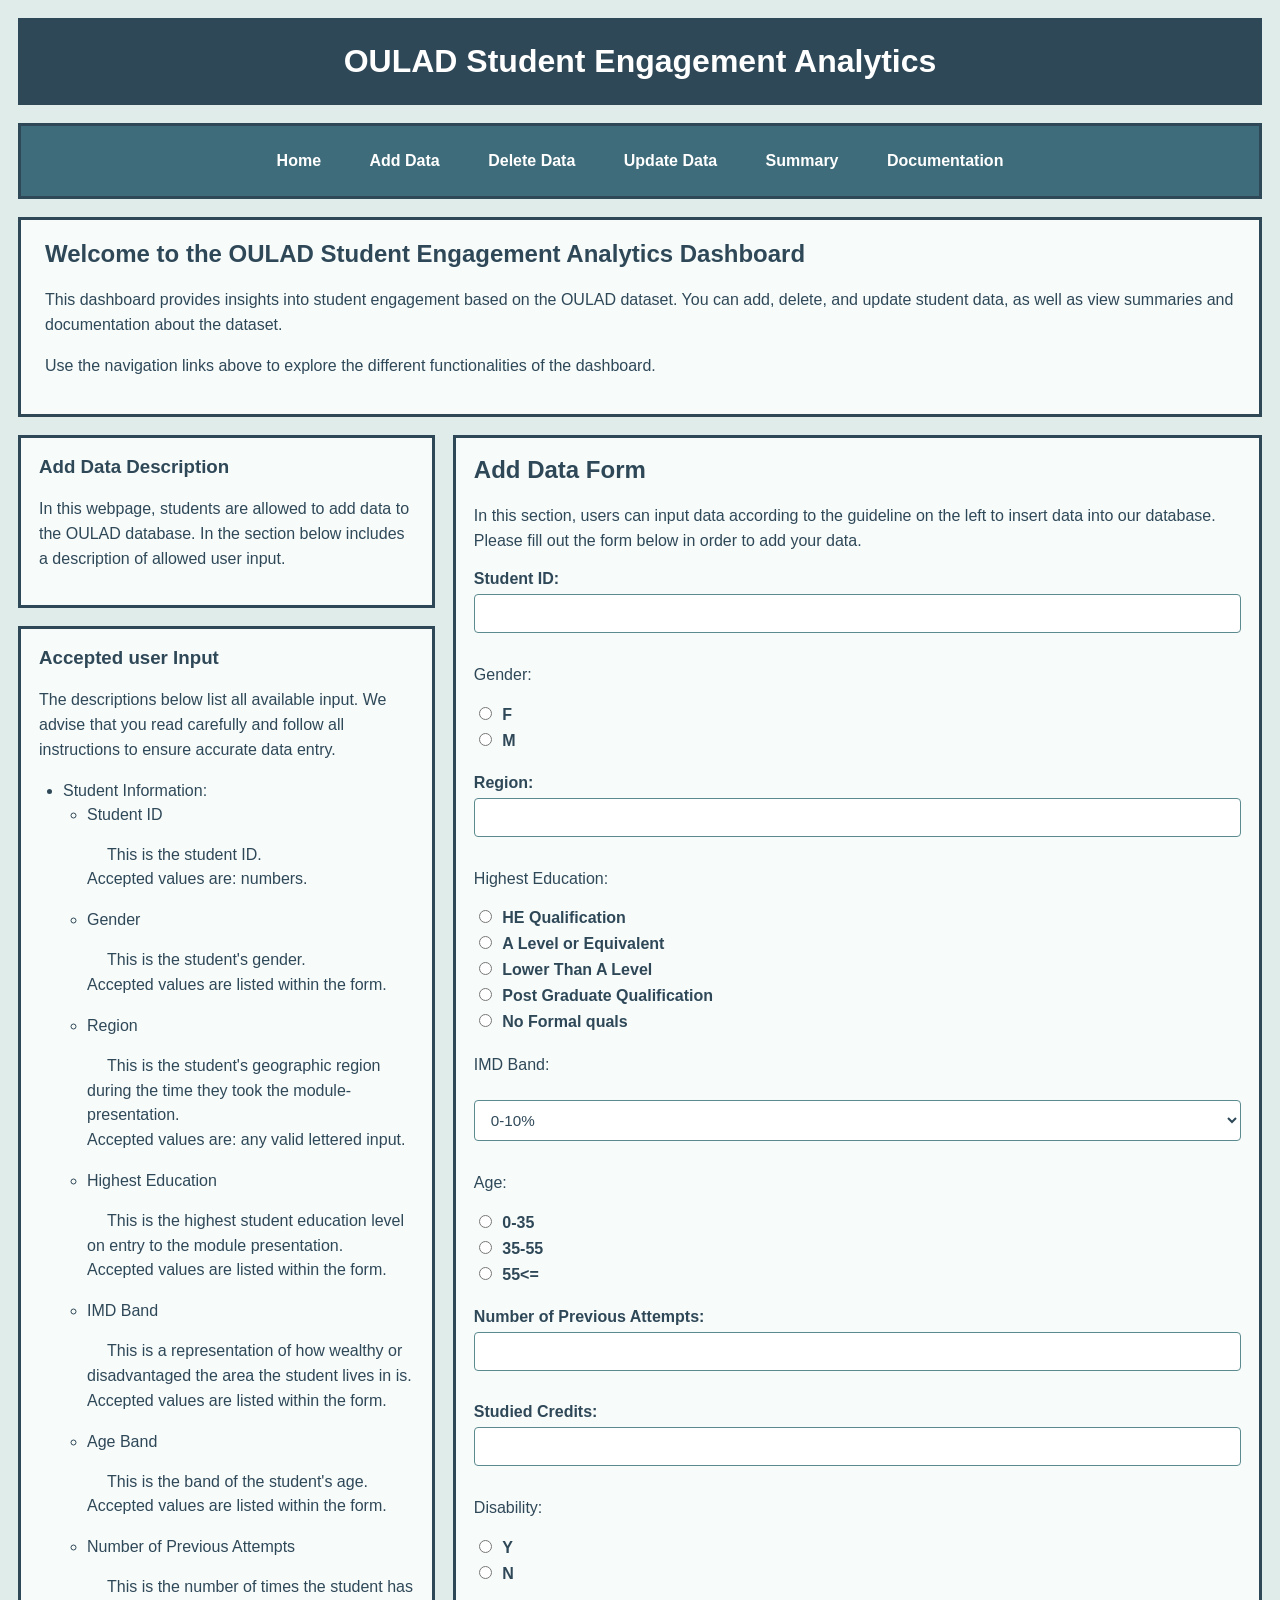
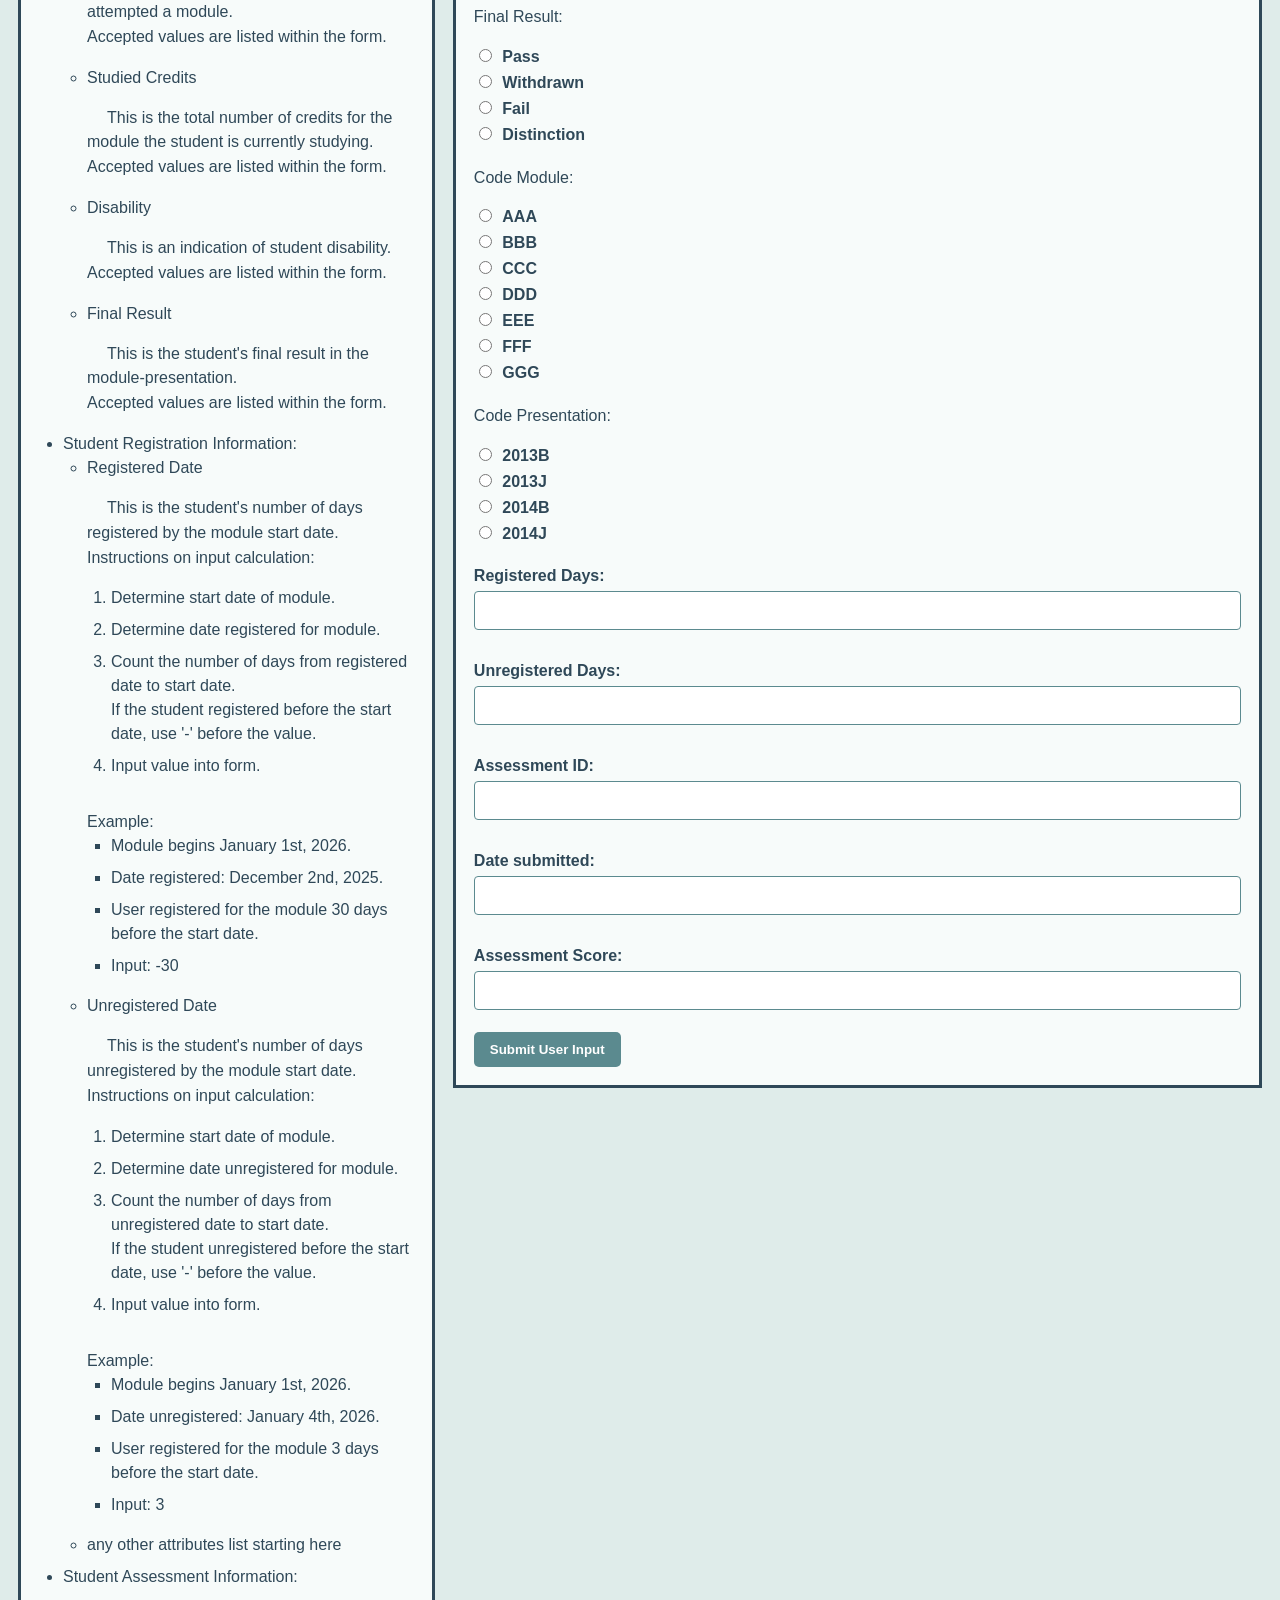
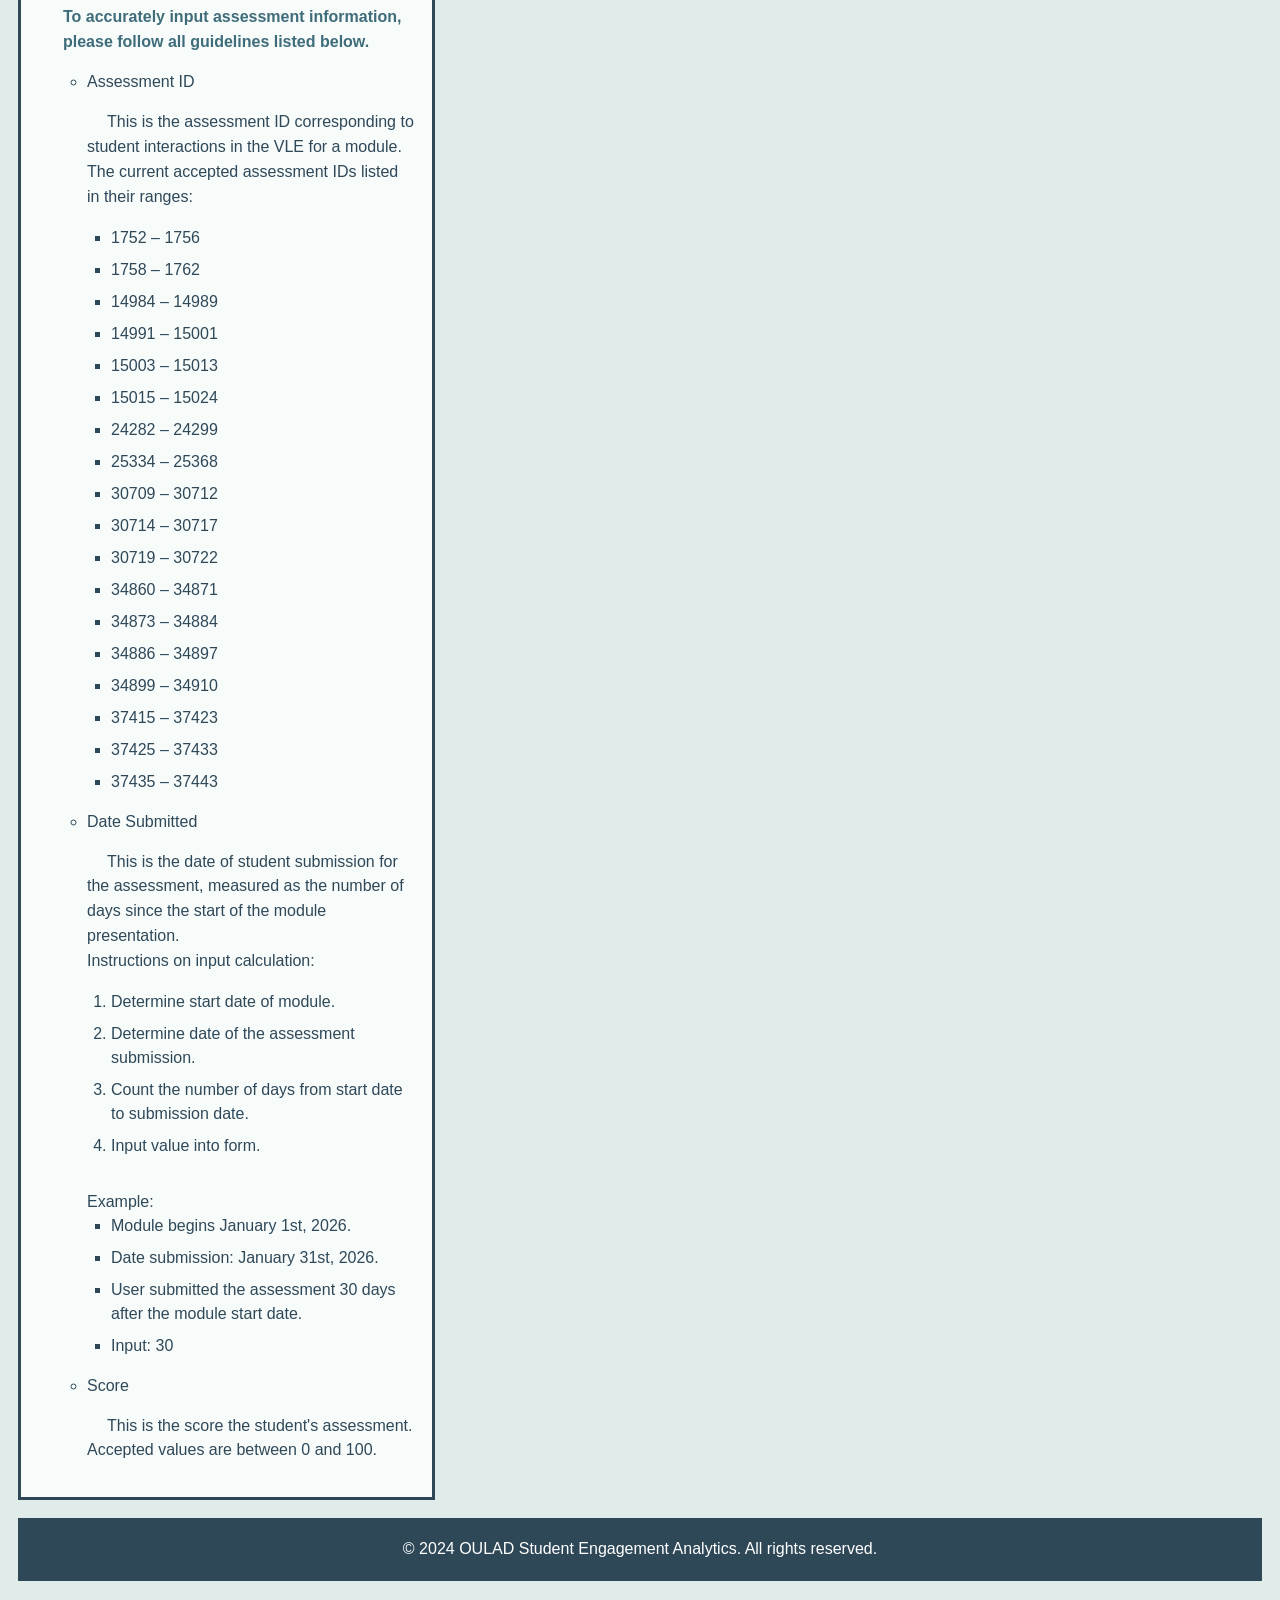
==== commit cdcc7178: "added submit button" ====
--- a/add.html
+++ b/add.html
@@ -201,7 +201,7 @@
                 <p>In this section, users can input data according to the guideline on the left to insert data into our database. Please fill out the form below in order to add your data.</p>
 
                 <!-- STUDENT INPUT FORM -->
-                <form>
+                <form action="add.php" method="post">
                     <label for="id_student">Student ID:</label>
                     <input type="text" id="id_student" name="id_student">
 
@@ -332,7 +332,7 @@
                     <label for="score">Assessment Score:</label>
                     <input type="text" id="score" name="score"><br>
 
-                    
+                    <button type="submit">Submit User Input</button><br>
                 </form>
                 
             </div>
@@ -343,5 +343,10 @@
     <footer>
         <p>&copy; 2024 OULAD Student Engagement Analytics. All rights reserved.</p>
     </footer>
+<script>
+    // our js code
+    
+
+</script>
 </body>
 </html>
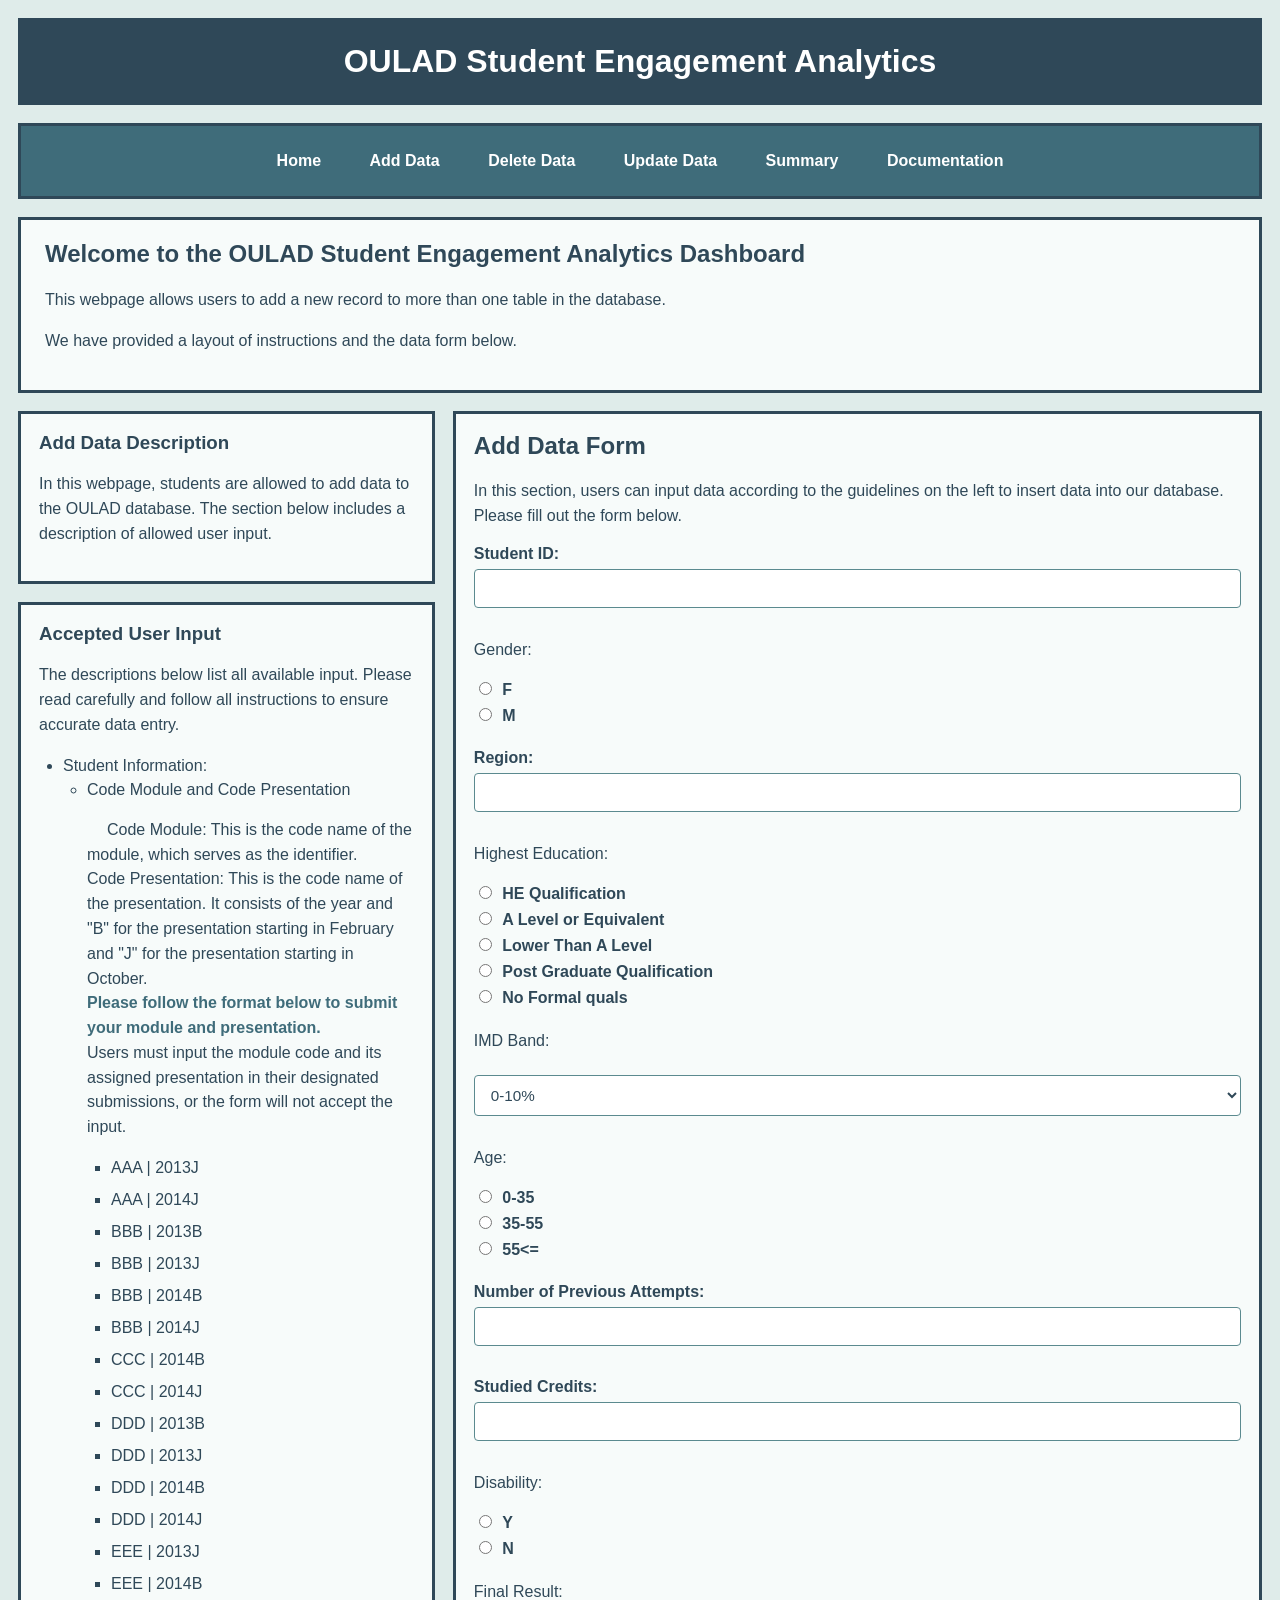
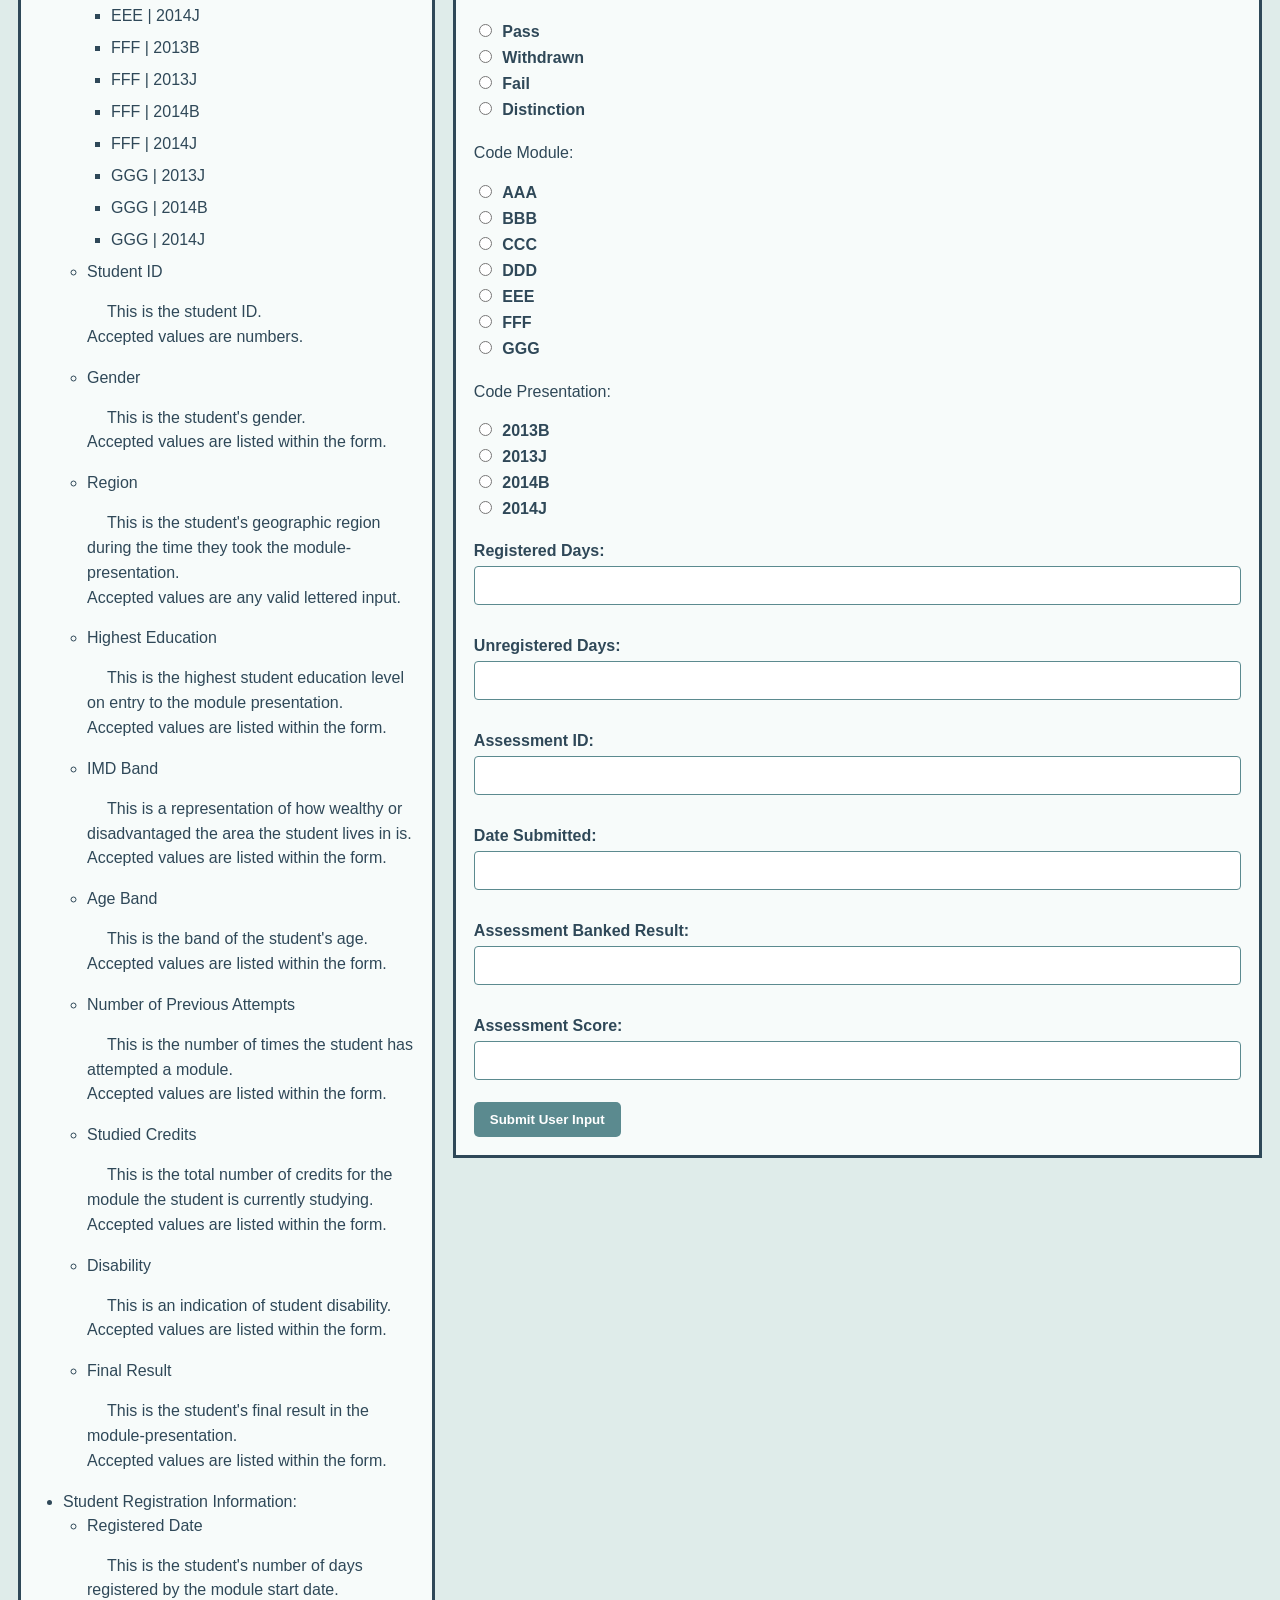
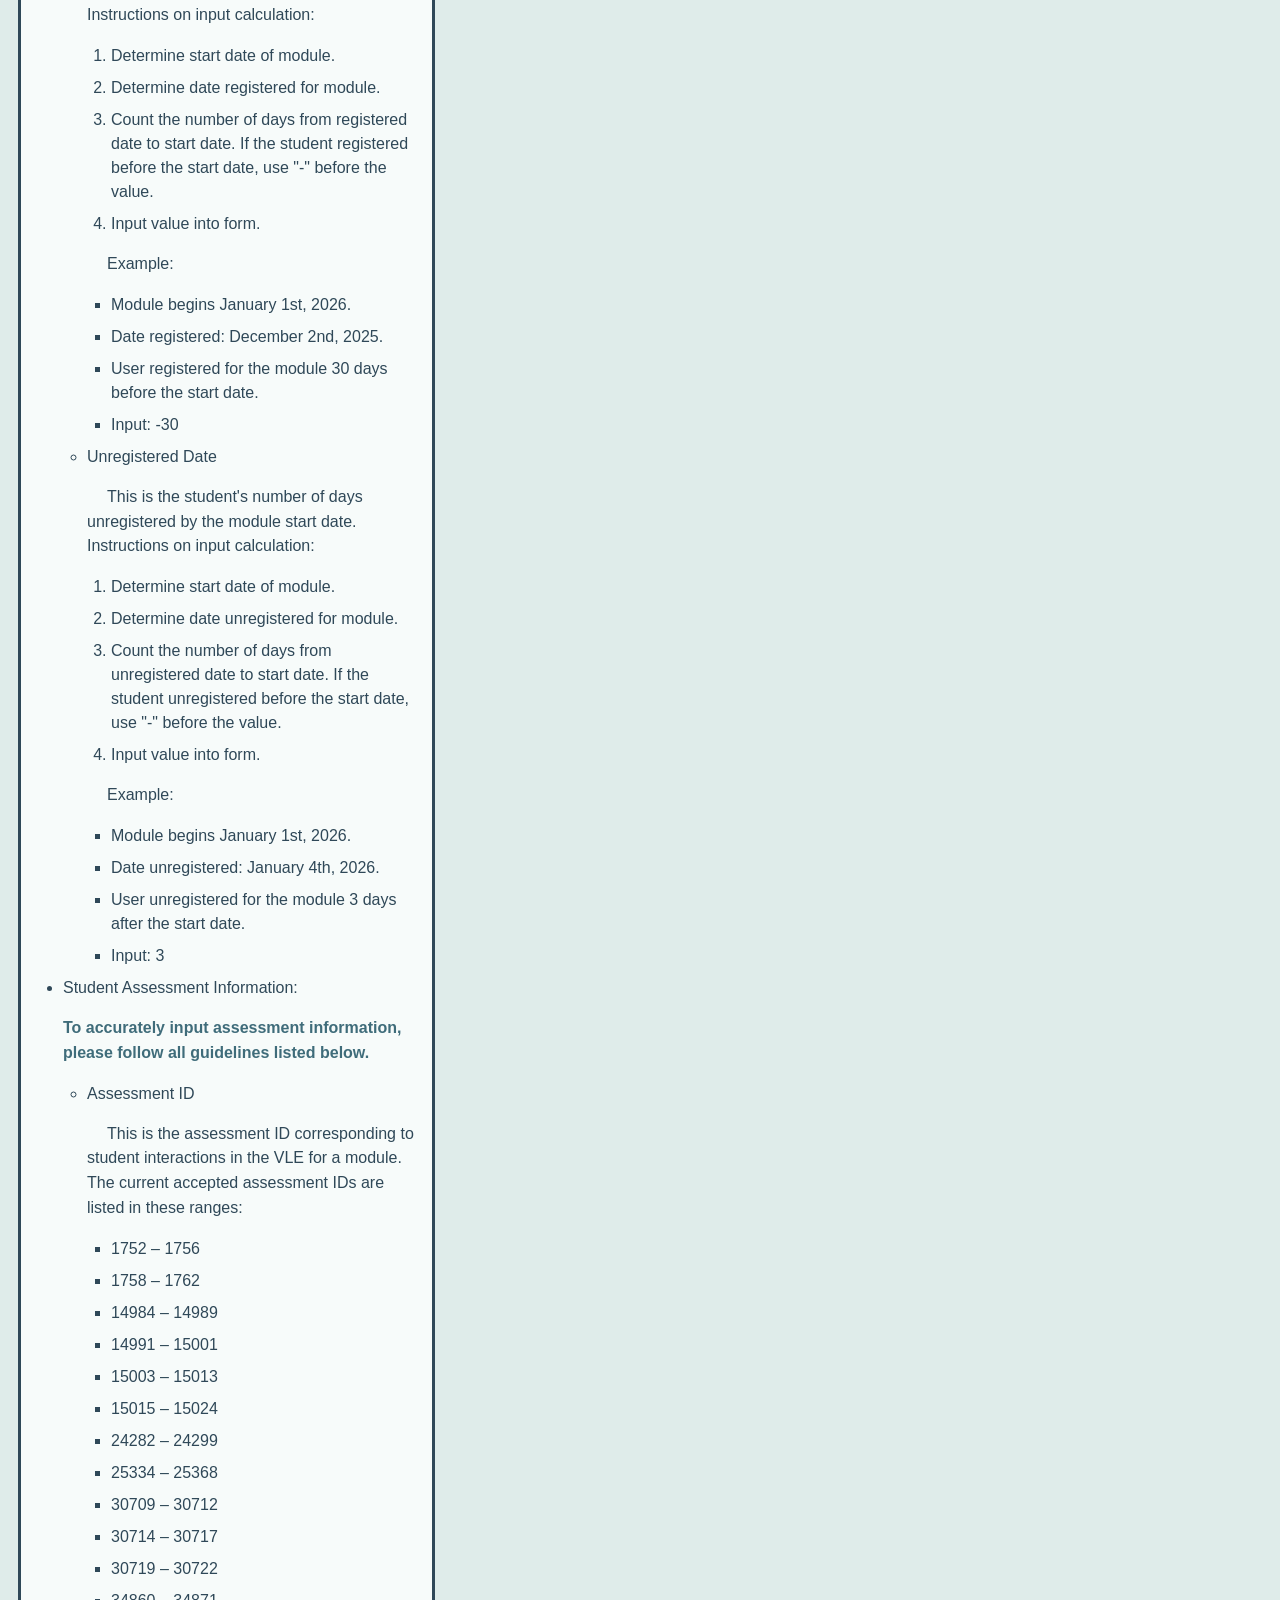
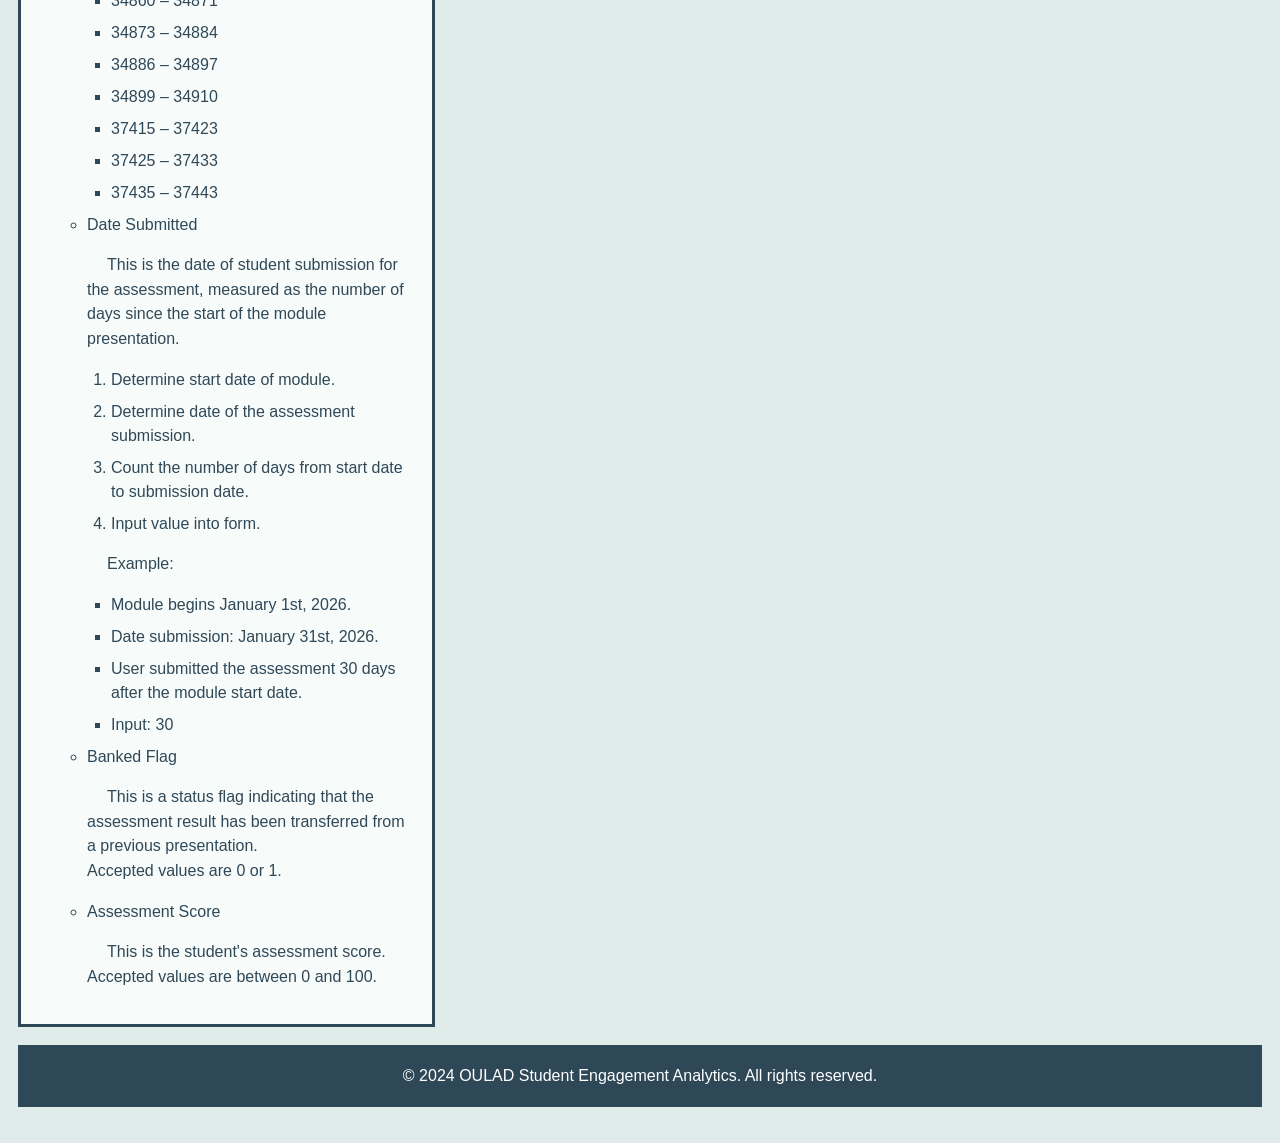
==== commit 141a33e9: "Complete OULAD form testing and summary page update" ====
--- a/add.html
+++ b/add.html
@@ -10,198 +10,218 @@
     <header>
         <h1>OULAD Student Engagement Analytics</h1>
     </header>
+
     <nav>
         <a href="index.html">Home</a>
         <a href="add.html">Add Data</a>
         <a href="delete.html">Delete Data</a>
         <a href="update.html">Update Data</a>
-        <a href="summary.html">Summary </a>
+        <a href="summary.html">Summary</a>
         <a href="docs.html">Documentation</a>
     </nav>
+
     <main>
         <h2>Welcome to the OULAD Student Engagement Analytics Dashboard</h2>
-        <p>This dashboard provides insights into student engagement based on the OULAD dataset. You can add, delete, and update student data, as well as view summaries and documentation about the dataset.</p>
-        <p>Use the navigation links above to explore the different functionalities of the dashboard.</p>
+        <p>This webpage allows users to add a new record to more than one table in the database.</p>
+        <p>We have provided a layout of instructions and the data form below.</p>
     </main>
 
     <div class="main-content">
         <div class="left">
-                <div class="box">
-                    <h3>Add Data Description</h3>
-                    <p>In this webpage, students are allowed to add data to the OULAD database. In the section below includes a description of allowed user input.
-                    </p>
-                </div>
-                <div class="box">
-                    <h3>Accepted user Input</h3>
-                    <p>The descriptions below list all available input. We advise that you read carefully and follow all instructions to ensure 
-                    accurate data entry.</p>
-
-                    <!-- grouping based off tables -->
-                    <ul>
-                        <li>Student Information:
-                            <ul>
-                                <li>Student ID
-                                    <p style="text-indent: 20px;">This is the student ID.<br>
-                                    Accepted values are: numbers.
-                                    </p>
-                                </li>
-                                <li>Gender
-                                    <p style="text-indent: 20px;">This is the student's gender.<br>
-                                    Accepted values are listed within the form.
-                                    </p>
-                                </li>
-                                <li>Region
-                                    <p style="text-indent: 20px;">This is the student's geographic region during the time they took the module-presentation.<br>
-                                    Accepted values are: any valid lettered input.
-                                    </p>
-                                </li>
-                                <li>Highest Education
-                                    <p style="text-indent: 20px;">This is the highest student education level on entry to the module presentation.<br>
-                                    Accepted values are listed within the form.
-                                    </p>
-                                </li>
-                                <li>IMD Band
-                                    <p style="text-indent: 20px;">This is a representation of how wealthy or disadvantaged the area the student lives in is.<br>
-                                    Accepted values are listed within the form.
-                                    </p>
-                                </li>
-                                <li>Age Band
-                                    <p style="text-indent: 20px;">This is the band of the student's age.<br>
-                                    Accepted values are listed within the form.
-                                    </p>
-                                </li>
-                                <li>Number of Previous Attempts
-                                    <p style="text-indent: 20px;">This is the number of times the student has attempted a module.<br>
-                                    Accepted values are listed within the form.
-                                    </p>
-                                </li>
-                                <li>Studied Credits
-                                    <p style="text-indent: 20px;">This is the total number of credits for the module the student is currently studying.<br>
-                                    Accepted values are listed within the form.
-                                    </p>
-                                </li>
-                                <li>Disability
-                                    <p style="text-indent: 20px;">This is an indication of student disability.<br>
-                                    Accepted values are listed within the form.
-                                    </p>
-                                </li>
-                                <li>Final Result
-                                    <p style="text-indent: 20px;">This is the student's final result in the module-presentation.<br>
-                                    Accepted values are listed within the form.
-                                    </p>
-                                </li>
-                            </ul>
-                        </li>
-                        <li>Student Registration Information:
-                            <ul>
-                                <li>Registered Date
-                                    <p style="text-indent: 20px;">This is the student's number of days registered by the module start date.<br>
-                                        Instructions on input calculation:
-                                        <ol>
-                                            <li>Determine start date of module.</li>
-                                            <li>Determine date registered for module.</li>
-                                            <li>Count the number of days from registered date to start date.<br>
-                                            If the student registered before the start date, use '-' before the value.</li>
-                                            <li>Input value into form.</li>
-                                        </ol>
-                                        <br>
-                                        Example:<br>
-                                        <ul>
-                                            <li>Module begins January 1st, 2026.</li>
-                                            <li>Date registered: December 2nd, 2025.</li>
-                                            <li>User registered for the module 30 days before the start date.</li>
-                                            <li>Input: -30</li>
-                                        </ul>
-                                    </p> 
-                                </li>
-                                <li>Unregistered Date
-                                    <p style="text-indent: 20px;">This is the student's number of days unregistered by the module start date.<br>
-                                        Instructions on input calculation:
-                                        <ol>
-                                            <li>Determine start date of module.</li>
-                                            <li>Determine date unregistered for module.</li>
-                                            <li>Count the number of days from unregistered date to start date.<br>
-                                            If the student unregistered before the start date, use '-' before the value.</li>
-                                            <li>Input value into form.</li>
-                                        </ol>
-                                        <br>
-                                        Example:<br>
-                                        <ul>
-                                            <li>Module begins January 1st, 2026.</li>
-                                            <li>Date unregistered: January 4th, 2026.</li>
-                                            <li>User registered for the module 3 days before the start date.</li>
-                                            <li>Input: 3</li>
-                                        </ul>
-                                    </p> 
-                                </li>
-                                <li>any other attributes list starting here</li>
-                            </ul>
-                        </li>
-                        <li>Student Assessment Information:
-                            <p><strong>To accurately input assessment information, please follow all guidelines listed below.</strong></p>
-                            <ul>
-                                <li>Assessment ID
-                                    <p style="text-indent: 20px;">This is the assessment ID corresponding to student interactions in the VLE for a module.<br>
-                                        The current accepted assessment IDs listed in their ranges:<br>
-                                        <ul>
-                                            <li>1752 – 1756</li>
-                                            <li>1758 – 1762</li>
-                                            <li>14984 – 14989</li>
-                                            <li>14991 – 15001</li>
-                                            <li>15003 – 15013</li>
-                                            <li>15015 – 15024</li>
-                                            <li>24282 – 24299</li>
-                                            <li>25334 – 25368</li>
-                                            <li>30709 – 30712</li>
-                                            <li>30714 – 30717</li>
-                                            <li>30719 – 30722</li>
-                                            <li>34860 – 34871</li>
-                                            <li>34873 – 34884</li>
-                                            <li>34886 – 34897</li>
-                                            <li>34899 – 34910</li>
-                                            <li>37415 – 37423</li>
-                                            <li>37425 – 37433</li>
-                                            <li>37435 – 37443</li>
-                                        </ul>
-                                    </p>
-                                </li>
-                                <li>Date Submitted
-                                    <p style="text-indent: 20px;">This is the date of student submission for the assessment, measured as the number of days since the start of the module presentation.<br>
-                                        Instructions on input calculation:
-                                        <ol>
-                                            <li>Determine start date of module.</li>
-                                            <li>Determine date of the assessment submission.</li>
-                                            <li>Count the number of days from start date to submission date.<br>
-                                            <li>Input value into form.</li>
-                                        </ol>
-                                        <br>
-                                        Example:<br>
-                                        <ul>
-                                            <li>Module begins January 1st, 2026.</li>
-                                            <li>Date submission: January 31st, 2026.</li>
-                                            <li>User submitted the assessment 30 days after the module start date.</li>
-                                            <li>Input: 30</li>
-                                        </ul>
-                                    </p>
-                                </li>
-                                <li>Score
-                                    <p style="text-indent: 20px;">This is the score the student's assessment.<br>
-                                        Accepted values are between 0 and 100.
-                                </li>
-                            </ul>
-                        </li>
-                    </ul>
-
-                </div>
+            <div class="box">
+                <h3>Add Data Description</h3>
+                <p>In this webpage, students are allowed to add data to the OULAD database. The section below includes a description of allowed user input.</p>
+            </div>
+
+            <div class="box">
+                <h3>Accepted User Input</h3>
+                <p>The descriptions below list all available input. Please read carefully and follow all instructions to ensure accurate data entry.</p>
+
+                <ul>
+                    <li>Student Information:
+                        <ul>
+                            <li>Code Module and Code Presentation
+                                <p style="text-indent: 20px;">
+                                    Code Module: This is the code name of the module, which serves as the identifier.<br>
+                                    Code Presentation: This is the code name of the presentation. It consists of the year and "B" for the presentation starting in February and "J" for the presentation starting in October.<br>
+                                    <strong>Please follow the format below to submit your module and presentation.</strong><br>
+                                    Users must input the module code and its assigned presentation in their designated submissions, or the form will not accept the input.
+                                </p>
+                                <ul>
+                                    <li>AAA | 2013J</li>
+                                    <li>AAA | 2014J</li>
+                                    <li>BBB | 2013B</li>
+                                    <li>BBB | 2013J</li>
+                                    <li>BBB | 2014B</li>
+                                    <li>BBB | 2014J</li>
+                                    <li>CCC | 2014B</li>
+                                    <li>CCC | 2014J</li>
+                                    <li>DDD | 2013B</li>
+                                    <li>DDD | 2013J</li>
+                                    <li>DDD | 2014B</li>
+                                    <li>DDD | 2014J</li>
+                                    <li>EEE | 2013J</li>
+                                    <li>EEE | 2014B</li>
+                                    <li>EEE | 2014J</li>
+                                    <li>FFF | 2013B</li>
+                                    <li>FFF | 2013J</li>
+                                    <li>FFF | 2014B</li>
+                                    <li>FFF | 2014J</li>
+                                    <li>GGG | 2013J</li>
+                                    <li>GGG | 2014B</li>
+                                    <li>GGG | 2014J</li>
+                                </ul>
+                            </li>
+
+                            <li>Student ID
+                                <p style="text-indent: 20px;">This is the student ID.<br>Accepted values are numbers.</p>
+                            </li>
+
+                            <li>Gender
+                                <p style="text-indent: 20px;">This is the student's gender.<br>Accepted values are listed within the form.</p>
+                            </li>
+
+                            <li>Region
+                                <p style="text-indent: 20px;">This is the student's geographic region during the time they took the module-presentation.<br>Accepted values are any valid lettered input.</p>
+                            </li>
+
+                            <li>Highest Education
+                                <p style="text-indent: 20px;">This is the highest student education level on entry to the module presentation.<br>Accepted values are listed within the form.</p>
+                            </li>
+
+                            <li>IMD Band
+                                <p style="text-indent: 20px;">This is a representation of how wealthy or disadvantaged the area the student lives in is.<br>Accepted values are listed within the form.</p>
+                            </li>
+
+                            <li>Age Band
+                                <p style="text-indent: 20px;">This is the band of the student's age.<br>Accepted values are listed within the form.</p>
+                            </li>
+
+                            <li>Number of Previous Attempts
+                                <p style="text-indent: 20px;">This is the number of times the student has attempted a module.<br>Accepted values are listed within the form.</p>
+                            </li>
+
+                            <li>Studied Credits
+                                <p style="text-indent: 20px;">This is the total number of credits for the module the student is currently studying.<br>Accepted values are listed within the form.</p>
+                            </li>
+
+                            <li>Disability
+                                <p style="text-indent: 20px;">This is an indication of student disability.<br>Accepted values are listed within the form.</p>
+                            </li>
+
+                            <li>Final Result
+                                <p style="text-indent: 20px;">This is the student's final result in the module-presentation.<br>Accepted values are listed within the form.</p>
+                            </li>
+                        </ul>
+                    </li>
+
+                    <li>Student Registration Information:
+                        <ul>
+                            <li>Registered Date
+                                <p style="text-indent: 20px;">
+                                    This is the student's number of days registered by the module start date.<br>
+                                    Instructions on input calculation:
+                                </p>
+                                <ol>
+                                    <li>Determine start date of module.</li>
+                                    <li>Determine date registered for module.</li>
+                                    <li>Count the number of days from registered date to start date. If the student registered before the start date, use "-" before the value.</li>
+                                    <li>Input value into form.</li>
+                                </ol>
+                                <p style="text-indent: 20px;">Example:</p>
+                                <ul>
+                                    <li>Module begins January 1st, 2026.</li>
+                                    <li>Date registered: December 2nd, 2025.</li>
+                                    <li>User registered for the module 30 days before the start date.</li>
+                                    <li>Input: -30</li>
+                                </ul>
+                            </li>
+
+                            <li>Unregistered Date
+                                <p style="text-indent: 20px;">
+                                    This is the student's number of days unregistered by the module start date.<br>
+                                    Instructions on input calculation:
+                                </p>
+                                <ol>
+                                    <li>Determine start date of module.</li>
+                                    <li>Determine date unregistered for module.</li>
+                                    <li>Count the number of days from unregistered date to start date. If the student unregistered before the start date, use "-" before the value.</li>
+                                    <li>Input value into form.</li>
+                                </ol>
+                                <p style="text-indent: 20px;">Example:</p>
+                                <ul>
+                                    <li>Module begins January 1st, 2026.</li>
+                                    <li>Date unregistered: January 4th, 2026.</li>
+                                    <li>User unregistered for the module 3 days after the start date.</li>
+                                    <li>Input: 3</li>
+                                </ul>
+                            </li>
+                        </ul>
+                    </li>
+
+                    <li>Student Assessment Information:
+                        <p><strong>To accurately input assessment information, please follow all guidelines listed below.</strong></p>
+                        <ul>
+                            <li>Assessment ID
+                                <p style="text-indent: 20px;">This is the assessment ID corresponding to student interactions in the VLE for a module.<br>The current accepted assessment IDs are listed in these ranges:</p>
+                                <ul>
+                                    <li>1752 – 1756</li>
+                                    <li>1758 – 1762</li>
+                                    <li>14984 – 14989</li>
+                                    <li>14991 – 15001</li>
+                                    <li>15003 – 15013</li>
+                                    <li>15015 – 15024</li>
+                                    <li>24282 – 24299</li>
+                                    <li>25334 – 25368</li>
+                                    <li>30709 – 30712</li>
+                                    <li>30714 – 30717</li>
+                                    <li>30719 – 30722</li>
+                                    <li>34860 – 34871</li>
+                                    <li>34873 – 34884</li>
+                                    <li>34886 – 34897</li>
+                                    <li>34899 – 34910</li>
+                                    <li>37415 – 37423</li>
+                                    <li>37425 – 37433</li>
+                                    <li>37435 – 37443</li>
+                                </ul>
+                            </li>
+
+                            <li>Date Submitted
+                                <p style="text-indent: 20px;">This is the date of student submission for the assessment, measured as the number of days since the start of the module presentation.</p>
+                                <ol>
+                                    <li>Determine start date of module.</li>
+                                    <li>Determine date of the assessment submission.</li>
+                                    <li>Count the number of days from start date to submission date.</li>
+                                    <li>Input value into form.</li>
+                                </ol>
+                                <p style="text-indent: 20px;">Example:</p>
+                                <ul>
+                                    <li>Module begins January 1st, 2026.</li>
+                                    <li>Date submission: January 31st, 2026.</li>
+                                    <li>User submitted the assessment 30 days after the module start date.</li>
+                                    <li>Input: 30</li>
+                                </ul>
+                            </li>
+
+                            <li>Banked Flag
+                                <p style="text-indent: 20px;">This is a status flag indicating that the assessment result has been transferred from a previous presentation.<br>Accepted values are 0 or 1.</p>
+                            </li>
+
+                            <li>Assessment Score
+                                <p style="text-indent: 20px;">This is the student's assessment score.<br>Accepted values are between 0 and 100.</p>
+                            </li>
+                        </ul>
+                    </li>
+                </ul>
+            </div>
         </div>
 
         <div class="right">
             <div class="box big">
                 <h2>Add Data Form</h2>
-                <p>In this section, users can input data according to the guideline on the left to insert data into our database. Please fill out the form below in order to add your data.</p>
-
-                <!-- STUDENT INPUT FORM -->
-                <form action="add.php" method="post">
+                <p>In this section, users can input data according to the guidelines on the left to insert data into our database. Please fill out the form below.</p>
+
+                <form id="addForm" action="add.php" method="POST">
                     <label for="id_student">Student ID:</label>
                     <input type="text" id="id_student" name="id_student">
 
@@ -217,39 +237,39 @@
                     <input type="text" id="region" name="region">
 
                     <p>Highest Education:</p>
-                    <input type="radio" id="HEQual" name="highest_education" value="HE">
+                    <input type="radio" id="HEQual" name="highest_education" value="HE Qualification">
                     <label for="HEQual">HE Qualification</label><br>
-                    <input type="radio" id="AboveALvl" name="highest_education" value="AboveA">
+                    <input type="radio" id="AboveALvl" name="highest_education" value="A Level or Equivalent">
                     <label for="AboveALvl">A Level or Equivalent</label><br>
-                    <input type="radio" id="BelowALvl" name="highest_education" value="BelowA">
+                    <input type="radio" id="BelowALvl" name="highest_education" value="Lower Than A Level">
                     <label for="BelowALvl">Lower Than A Level</label><br>
-                    <input type="radio" id="PostGrad" name="highest_education" value="PostGQual">
+                    <input type="radio" id="PostGrad" name="highest_education" value="Post Graduate Qualification">
                     <label for="PostGrad">Post Graduate Qualification</label><br>
-                    <input type="radio" id="NoQual" name="highest_education" value="NoFQual">
+                    <input type="radio" id="NoQual" name="highest_education" value="No Formal quals">
                     <label for="NoQual">No Formal quals</label><br>
 
                     <p>IMD Band:</p>
                     <select name="imd_band">
-                      <option value="0-10%">0-10%</option>
-                      <option value="10-20%">10-20%</option>
-                      <option value="20-30%">20-30%</option>
-                      <option value="30-40%">30-40%</option>
-                      <option value="40-50%">40-50%</option>
-                      <option value="50-60%">50-60%</option>
-                      <option value="60-70%">60-70%</option>
-                      <option value="70-80%">70-80%</option>
-                      <option value="80-90%">80-90%</option>
-                      <option value="90-100%">90-100%</option>
-                      <option value="NULL">Unknown</option>
+                        <option value="0-10%">0-10%</option>
+                        <option value="10-20%">10-20%</option>
+                        <option value="20-30%">20-30%</option>
+                        <option value="30-40%">30-40%</option>
+                        <option value="40-50%">40-50%</option>
+                        <option value="50-60%">50-60%</option>
+                        <option value="60-70%">60-70%</option>
+                        <option value="70-80%">70-80%</option>
+                        <option value="80-90%">80-90%</option>
+                        <option value="90-100%">90-100%</option>
+                        <option value="">Unknown</option>
                     </select>
 
                     <p>Age:</p>
-                    <input type="radio" id="under35" name="age_band" value="under35">
+                    <input type="radio" id="under35" name="age_band" value="0-35">
                     <label for="under35">0-35</label><br>
-                    <input type="radio" id="35to55" name="age_band" value="35to55">
+                    <input type="radio" id="35to55" name="age_band" value="35-55">
                     <label for="35to55">35-55</label><br>
-                    <input type="radio" id="over55" name="age_band" value="over55">
-                    <label for="over55">55<=</label><br>
+                    <input type="radio" id="over55" name="age_band" value="55<=">
+                    <label for="over55">55&lt;=</label><br>
 
                     <br>
 
@@ -268,85 +288,89 @@
                     <label for="no">N</label><br>
 
                     <p>Final Result:</p>
-                    <input type="radio" id="pass" name="final_result" value="P">
+                    <input type="radio" id="pass" name="final_result" value="Pass">
                     <label for="pass">Pass</label><br>
-                    <input type="radio" id="withdrawn" name="final_result" value="W">
+                    <input type="radio" id="withdrawn" name="final_result" value="Withdrawn">
                     <label for="withdrawn">Withdrawn</label><br>
-                    <input type="radio" id="fail" name="final_result" value="F">
+                    <input type="radio" id="fail" name="final_result" value="Fail">
                     <label for="fail">Fail</label><br>
-                    <input type="radio" id="distinction" name="final_result" value="D">
+                    <input type="radio" id="distinction" name="final_result" value="Distinction">
                     <label for="distinction">Distinction</label>
 
-                    <!-- STUDENT MODULE REGISTRATION INFO -->
-                    
                     <p>Code Module:</p>
-                    <input type="radio" id="aaa" name="code_module" value="A">
-                    <label for="aaa">AAA</label><br>
-                    <input type="radio" id="bbb" name="code_module" value="B">
-                    <label for="bbb">BBB</label><br>
-                    <input type="radio" id="ccc" name="code_module" value="C">
-                    <label for="ccc">CCC</label><br>
-                    <input type="radio" id="ddd" name="code_module" value="D">
-                    <label for="ddd">DDD</label><br>
-                    <input type="radio" id="eee" name="code_module" value="E">
-                    <label for="eee">EEE</label><br>
-                    <input type="radio" id="fff" name="code_module" value="F">
-                    <label for="fff">FFF</label><br>
-                    <input type="radio" id="ggg" name="code_module" value="G">
-                    <label for="ggg">GGG</label>
+                    <input type="radio" id="AAA" name="code_module" value="AAA">
+                    <label for="AAA">AAA</label><br>
+                    <input type="radio" id="BBB" name="code_module" value="BBB">
+                    <label for="BBB">BBB</label><br>
+                    <input type="radio" id="CCC" name="code_module" value="CCC">
+                    <label for="CCC">CCC</label><br>
+                    <input type="radio" id="DDD" name="code_module" value="DDD">
+                    <label for="DDD">DDD</label><br>
+                    <input type="radio" id="EEE" name="code_module" value="EEE">
+                    <label for="EEE">EEE</label><br>
+                    <input type="radio" id="FFF" name="code_module" value="FFF">
+                    <label for="FFF">FFF</label><br>
+                    <input type="radio" id="GGG" name="code_module" value="GGG">
+                    <label for="GGG">GGG</label>
 
                     <p>Code Presentation:</p>
-                    <input type="radio" id="2013B" name="code_presentation" value="3B">
+                    <input type="radio" id="2013B" name="code_presentation" value="2013B">
                     <label for="2013B">2013B</label><br>
-                    <input type="radio" id="2013J" name="code_presentation" value="3J">
+                    <input type="radio" id="2013J" name="code_presentation" value="2013J">
                     <label for="2013J">2013J</label><br>
-                    <input type="radio" id="2014B" name="code_presentation" value="4B">
+                    <input type="radio" id="2014B" name="code_presentation" value="2014B">
                     <label for="2014B">2014B</label><br>
-                    <input type="radio" id="2014J" name="code_presentation" value="4J">
+                    <input type="radio" id="2014J" name="code_presentation" value="2014J">
                     <label for="2014J">2014J</label><br>
 
                     <br>
 
-                    <label for="registeredDays">Registered Days:</label>
-                    <input type="text" id="registeredDays" name="date_registration"><br>
-
-                    <br>
-
-                    <label for="unregisteredDays">Unregistered Days:</label>
-                    <input type="text" id="unregisteredDays" name="date_unregistration"><br>
-
-                    <br>
-
-                    <!-- STUDENT ASSESSMENT INFO -->
-
-                    <label for="assessmentID">Assessment ID:</label>
+                    <label for="date_registration">Registered Days:</label>
+                    <input type="text" id="date_registration" name="date_registration"><br>
+
+                    <br>
+
+                    <label for="date_unregistration">Unregistered Days:</label>
+                    <input type="text" id="date_unregistration" name="date_unregistration"><br>
+
+                    <br>
+
+                    <label for="id_assessment">Assessment ID:</label>
                     <input type="text" id="id_assessment" name="id_assessment"><br>
-                        
-                    <br>
-                    
-                    <label for="submissionDate">Date submitted:</label>
+
+                    <br>
+
+                    <label for="date_submitted">Date Submitted:</label>
                     <input type="text" id="date_submitted" name="date_submitted"><br>
 
-                     <br>
+                    <br>
+
+                    <label for="is_banked">Assessment Banked Result:</label>
+                    <input type="text" id="is_banked" name="is_banked"><br>
+
+                    <br>
 
                     <label for="score">Assessment Score:</label>
                     <input type="text" id="score" name="score"><br>
 
                     <button type="submit">Submit User Input</button><br>
                 </form>
-                
             </div>
         </div>
     </div>
-    
-    
+
     <footer>
         <p>&copy; 2024 OULAD Student Engagement Analytics. All rights reserved.</p>
     </footer>
-<script>
-    // our js code
-    
-
-</script>
+
+    <div id="popupOverlay" class="popup-overlay">
+        <div class="popup-box">
+            <h3>Submission Status</h3>
+            <p id="popupMessage"></p>
+            <button type="button" onclick="closePopup()">Close</button>
+        </div>
+    </div>
+
+    <script src="script.js"></script>
 </body>
-</html>
+</html>
--- a/style.css
+++ b/style.css
@@ -325,4 +325,54 @@
   .stats-grid {
     grid-template-columns: 1fr;
   }
+}
+
+.popup-overlay {
+    display: none;
+    position: fixed;
+    top: 0;
+    left: 0;
+    width: 100%;
+    height: 100%;
+    background: rgba(0, 0, 0, 0.45);
+    justify-content: center;
+    align-items: center;
+    z-index: 9999;
+}
+
+.popup-box {
+    background-color: #fdf8ec;
+    color: #2f4858;
+    border: 3px solid #2f4858;
+    border-radius: 10px;
+    width: 90%;
+    max-width: 420px;
+    padding: 24px 20px;
+    text-align: center;
+    box-shadow: 0 10px 25px rgba(0, 0, 0, 0.2);
+}
+
+.popup-box h3 {
+    margin-top: 0;
+    margin-bottom: 12px;
+    color: #2f4858;
+}
+
+.popup-box p {
+    margin-bottom: 18px;
+    line-height: 1.5;
+}
+
+.popup-box button {
+    background-color: #4f7c82;
+    color: white;
+    border: none;
+    padding: 10px 18px;
+    border-radius: 6px;
+    cursor: pointer;
+    font-weight: bold;
+}
+
+.popup-box button:hover {
+    background-color: #2f4858;
 }
